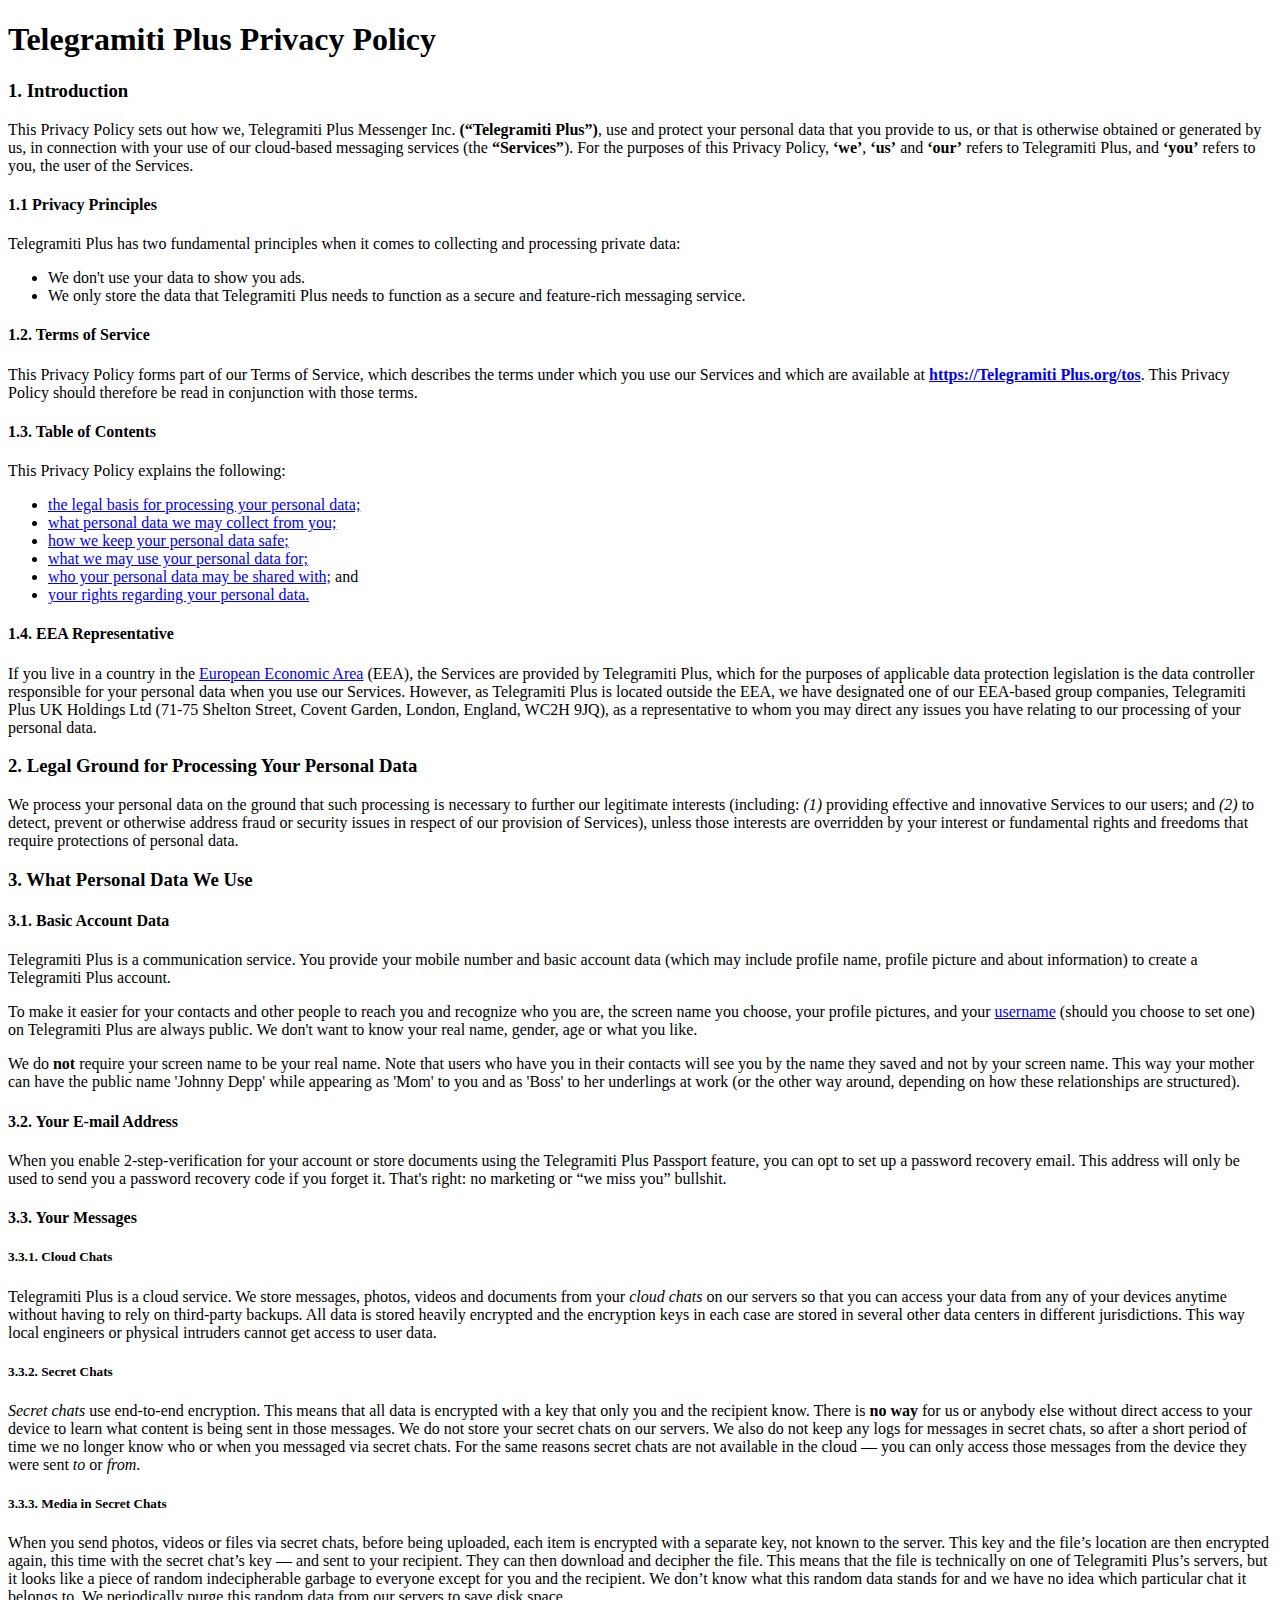
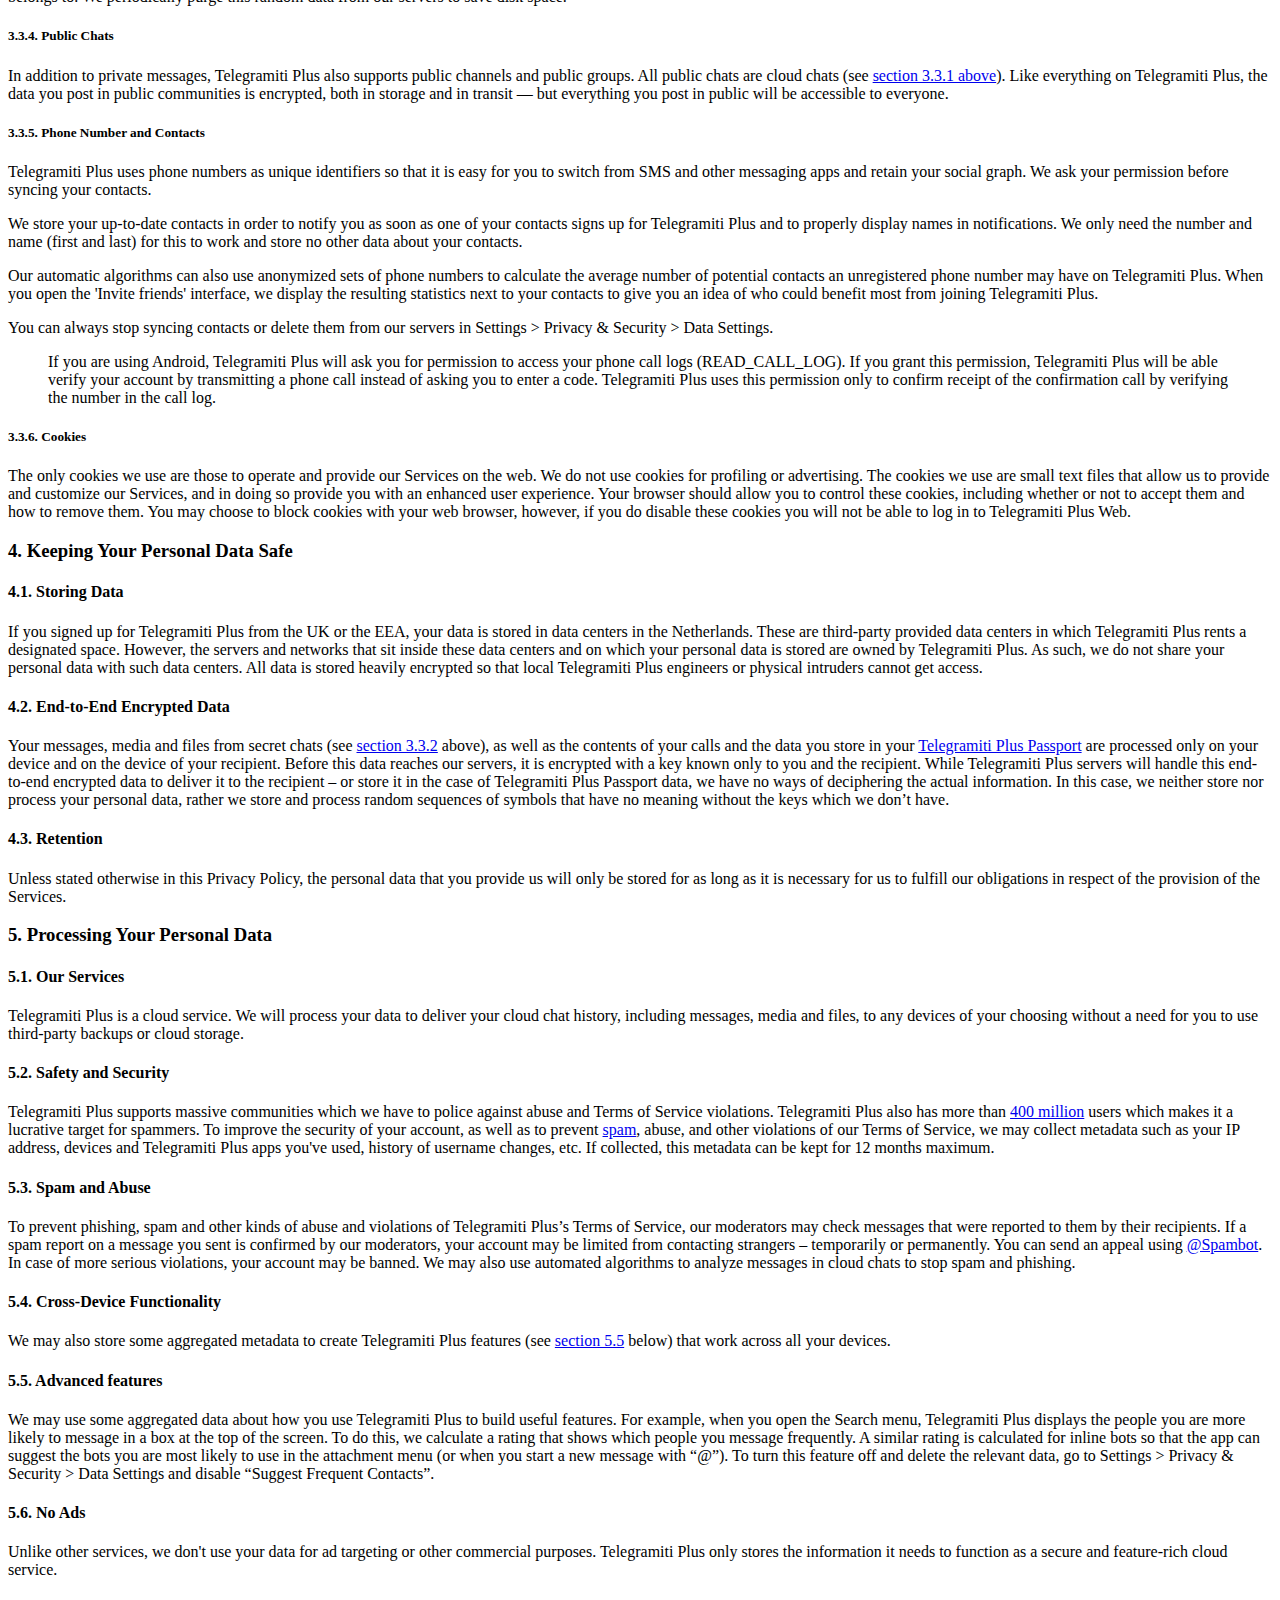
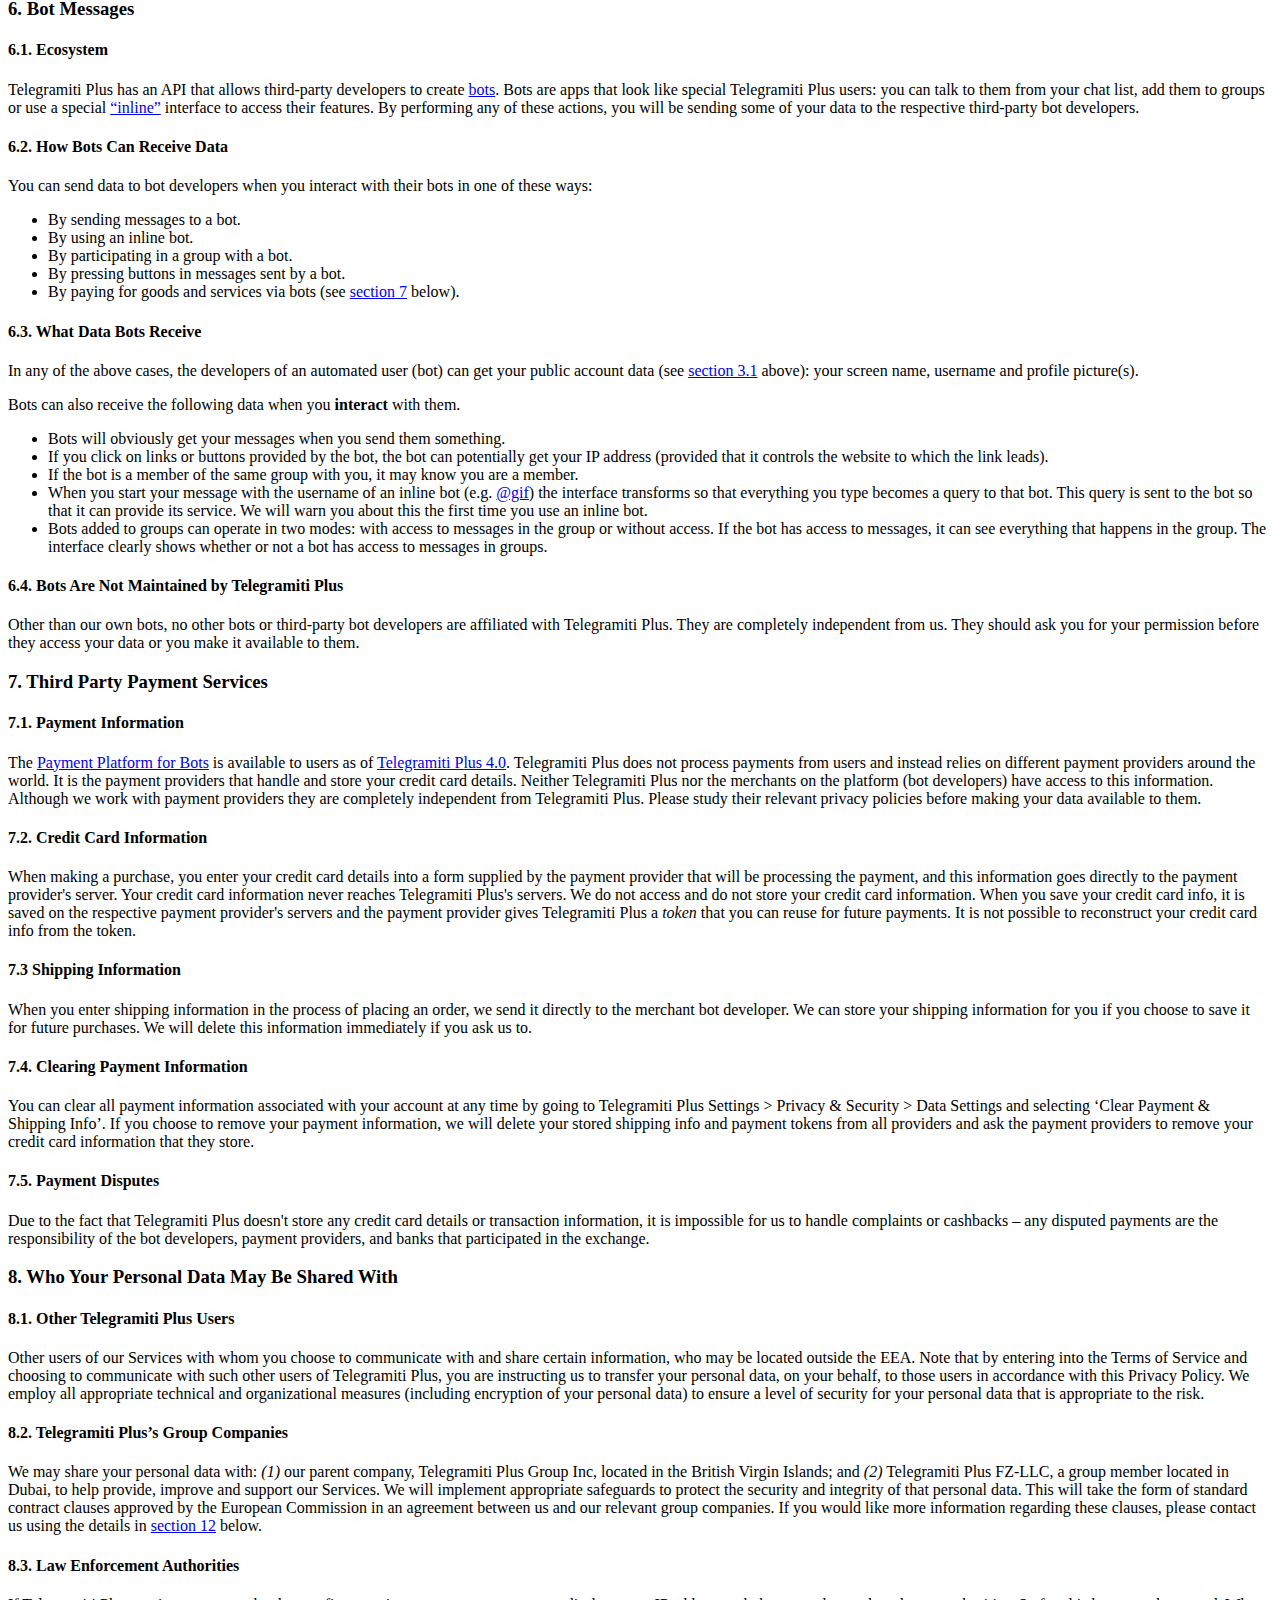
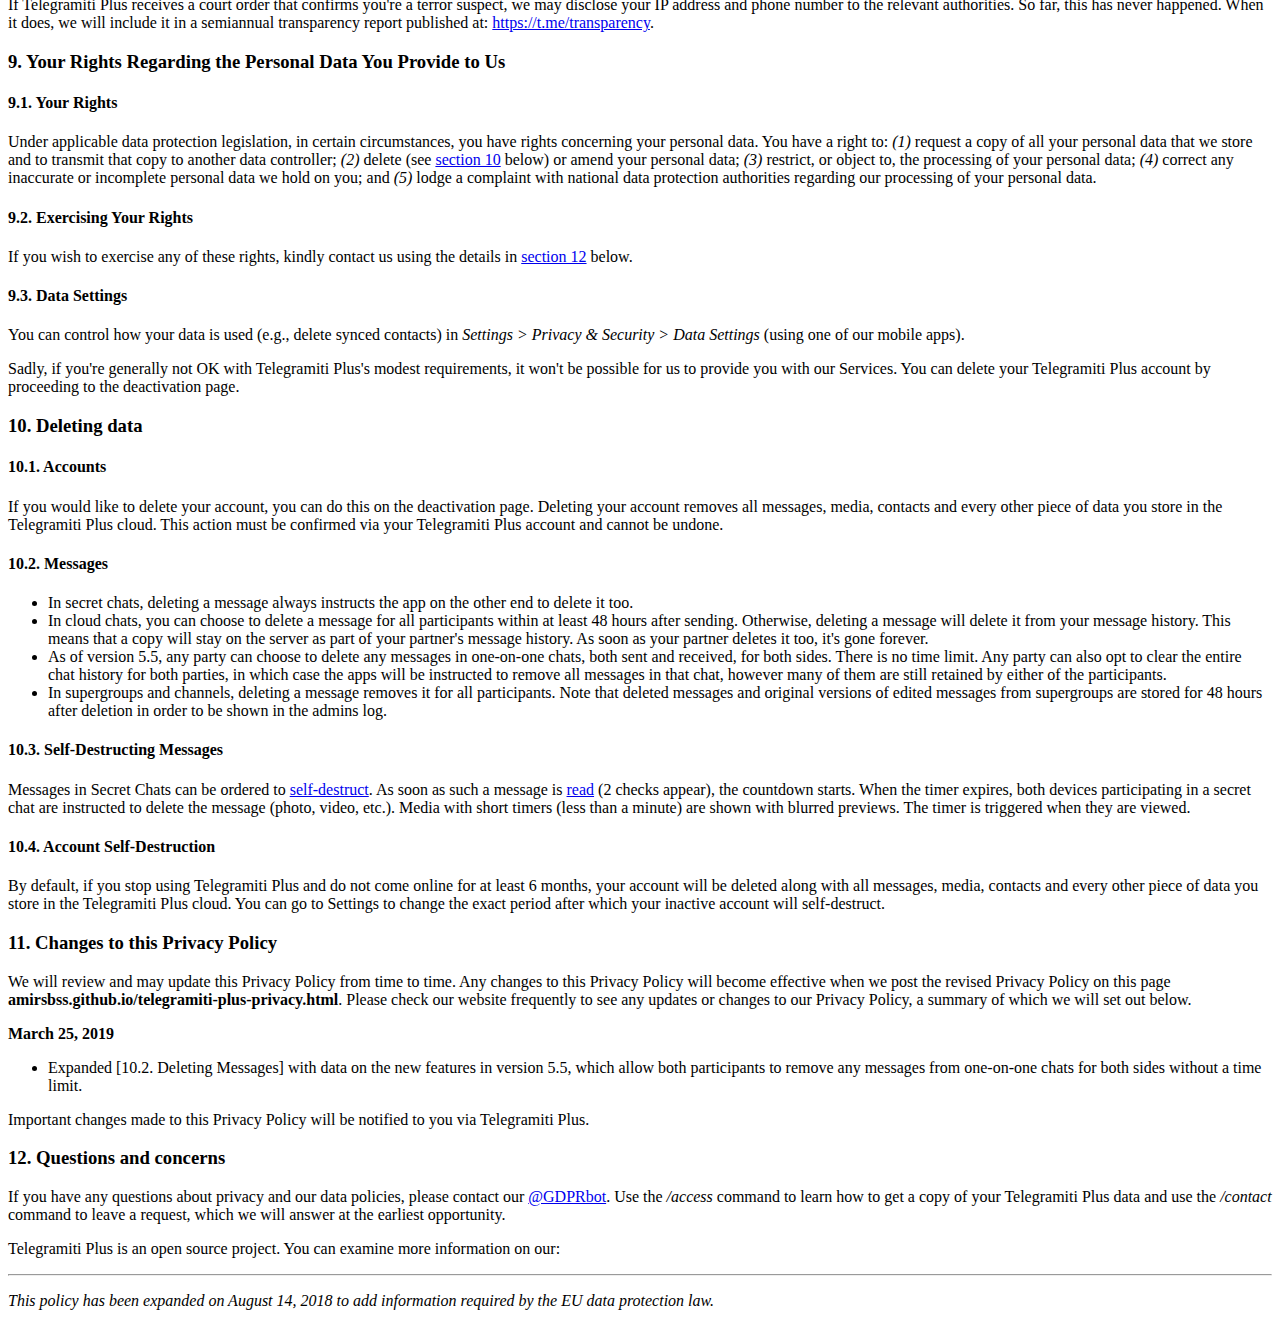
==== telegramiti-plus-privacy.html @ ae207c9e "Create telegramiti-plus-privacy.html" ====
<!DOCTYPE html>
<html>
  <head>
    <meta charset="utf-8">
    <title>Telegramiti Plus Privacy Policy</title>
    <meta name="viewport" content="width=device-width, initial-scale=1.0">
    <meta property="og:title" content="Telegramiti Plus Privacy Policy">
    <meta property="og:image" content="">
    <meta property="og:site_name" content="Telegramiti Plus">
    <meta property="og:description" content="1. Introduction
This Privacy Policy sets out how we, Telegramiti Plus Messenger Inc. (“Telegramiti Plus”), use and protect your personal…">
    <style>
    </style>
  </head>
  <body class="preload">
    <div id="fb-root"></div>
    <div class="tl_page_wrap">
      <div class="container clearfix tl_page_container ">
        <div class="tl_page">
          <div id="dev_page_content_wrap" class=" ">
  <div class="dev_page_bread_crumbs"></div>
  <h1 id="dev_page_title" dir="auto">Telegramiti Plus Privacy Policy</h1>

  <div id="dev_page_content" dir="auto"><!-- scroll_nav -->


<h3><a class="anchor" name="1-introduction" href="#1-introduction"><i class="anchor-icon"></i></a>1. Introduction</h3>
<p>This Privacy Policy sets out how we, Telegramiti Plus Messenger Inc. <strong>(“Telegramiti Plus”)</strong>, use and protect your personal data that you provide to us, or that is otherwise obtained or generated by us, in connection with your use of our cloud-based messaging services (the <strong>“Services”</strong>). For the purposes of this Privacy Policy, <strong>‘we’</strong>, <strong>‘us’</strong> and <strong>‘our’</strong> refers to Telegramiti Plus, and <strong>‘you’</strong> refers to you, the user of the Services.</p>
<h4><a class="anchor" name="1-1-privacy-principles" href="#1-1-privacy-principles"><i class="anchor-icon"></i></a>1.1 Privacy Principles</h4>
<p>Telegramiti Plus has two fundamental principles when it comes to collecting and processing private data:</p>
<ul>
<li>We don&#39;t use your data to show you ads.</li>
<li>We only store the data that Telegramiti Plus needs to function as a secure and feature-rich messaging service.</li>
</ul>
<h4><a class="anchor" name="1-2-terms-of-service" href="#1-2-terms-of-service"><i class="anchor-icon"></i></a>1.2. Terms of Service</h4>
<p>This Privacy Policy forms part of our Terms of Service, which describes the terms under which you use our Services and which are available at <strong><a href="https://Telegramiti Plus.org/tos"><a href="https://Telegramiti Plus.org/tos">https://Telegramiti Plus.org/tos</a></a></strong>. This Privacy Policy should therefore be read in conjunction with those terms.</p>
<h4><a class="anchor" name="1-3-table-of-contents" href="#1-3-table-of-contents"><i class="anchor-icon"></i></a>1.3. Table of Contents</h4>
<p>This Privacy Policy explains the following:</p>
<ul>
<li><a href="#2-legal-ground-for-processing-your-personal-data">the legal basis for processing your personal data;</a></li>
<li><a href="#3-what-personal-data-we-use">what personal data we may collect from you;</a></li>
<li><a href="#4-keeping-your-personal-data-safe">how we keep your personal data safe;</a></li>
<li><a href="#5-processing-your-personal-data">what we may use your personal data for;</a></li>
<li><a href="#8-who-your-personal-data-may-be-shared-with">who your personal data may be shared with;</a> and </li>
<li><a href="#9-your-rights-regarding-the-personal-data-you-provide-to-us">your rights regarding your personal data.</a></li>
</ul>
<h4><a class="anchor" name="1-4-eea-representative" href="#1-4-eea-representative"><i class="anchor-icon"></i></a>1.4. EEA Representative</h4>
<p>If you live in a country in the <a href="https://en.wikipedia.org/wiki/European_Economic_Area">European Economic Area</a> (EEA), the Services are provided by Telegramiti Plus, which for the purposes of applicable data protection legislation is the data controller responsible for your personal data when you use our Services. However, as Telegramiti Plus is located outside the EEA, we have designated one of our EEA-based group companies, Telegramiti Plus UK Holdings Ltd (71-75 Shelton Street, Covent Garden, London, England, WC2H 9JQ), as a representative to whom you may direct any issues you have relating to our processing of your personal data. </p>
<h3><a class="anchor" name="2-legal-ground-for-processing-your-personal-data" href="#2-legal-ground-for-processing-your-personal-data"><i class="anchor-icon"></i></a>2. Legal Ground for Processing Your Personal Data</h3>
<p>We process your personal data on the ground that such processing is necessary to further our legitimate interests (including: <em>(1)</em> providing effective and innovative Services to our users; and <em>(2)</em> to detect, prevent or otherwise address fraud or security issues in respect of our provision of Services), unless those interests are overridden by your interest or fundamental rights and freedoms that require protections of personal data.</p>
<h3><a class="anchor" name="3-what-personal-data-we-use" href="#3-what-personal-data-we-use"><i class="anchor-icon"></i></a>3. What Personal Data We Use</h3>
<h4><a class="anchor" name="3-1-basic-account-data" href="#3-1-basic-account-data"><i class="anchor-icon"></i></a>3.1. Basic Account Data</h4>
<p>Telegramiti Plus is a communication service. You provide your mobile number and basic account data (which may include profile name, profile picture and about information) to create a Telegramiti Plus account.</p>
<p>To make it easier for your contacts and other people to reach you and recognize who you are, the screen name you choose, your profile pictures, and your <a href="https://Telegramiti Plus.org/faq#usernames-and-t-me">username</a> (should you choose to set one) on Telegramiti Plus are always public. We don&#39;t want to know your real name, gender, age or what you like. </p>
<p>We do <strong>not</strong> require your screen name to be your real name. Note that users who have you in their contacts will see you by the name they saved and not by your screen name. This way your mother can have the public name &#39;Johnny Depp&#39; while appearing as &#39;Mom&#39; to you and as &#39;Boss&#39; to her underlings at work (or the other way around, depending on how these relationships are structured).</p>
<h4><a class="anchor" name="3-2-your-e-mail-address" href="#3-2-your-e-mail-address"><i class="anchor-icon"></i></a>3.2. Your E-mail Address</h4>
<p>When you enable 2-step-verification for your account or store documents using the Telegramiti Plus Passport feature, you can opt to set up a password recovery email. This address will only be used to send you a password recovery code if you forget it. That&#39;s right: no marketing or “we miss you” bullshit.</p>
<h4><a class="anchor" name="3-3-your-messages" href="#3-3-your-messages"><i class="anchor-icon"></i></a>3.3. Your Messages</h4>
<h5><a class="anchor" name="3-3-1-cloud-chats" href="#3-3-1-cloud-chats"><i class="anchor-icon"></i></a>3.3.1. Cloud Chats</h5>
<p>Telegramiti Plus is a cloud service. We store messages, photos, videos and documents from your <em>cloud chats</em> on our servers so that you can access your data from any of your devices anytime without having to rely on third-party backups. All data is stored heavily encrypted and the encryption keys in each case are stored in several other data centers in different jurisdictions. This way local engineers or physical intruders cannot get access to user data.</p>
<h5><a class="anchor" name="3-3-2-secret-chats" href="#3-3-2-secret-chats"><i class="anchor-icon"></i></a>3.3.2. Secret Chats</h5>
<p><em>Secret chats</em> use end-to-end encryption. This means that all data is encrypted with a key that only you and the recipient know. There is <strong>no way</strong> for us or anybody else without direct access to your device to learn what content is being sent in those messages. We do not store your secret chats on our servers. We also do not keep any logs for messages in secret chats, so after a short period of time we no longer know who or when you messaged via secret chats. For the same reasons secret chats are not available in the cloud — you can only access those messages from the device they were sent <em>to</em> or <em>from</em>.</p>
<h5><a class="anchor" name="3-3-3-media-in-secret-chats" href="#3-3-3-media-in-secret-chats"><i class="anchor-icon"></i></a>3.3.3. Media in Secret Chats</h5>
<p>When you send photos, videos or files via secret chats, before being uploaded, each item is encrypted with a separate key, not known to the server. This key and the file’s location are then encrypted again, this time with the secret chat’s key — and sent to your recipient. They can then download and decipher the file. This means that the file is technically on one of Telegramiti Plus’s servers, but it looks like a piece of random indecipherable garbage to everyone except for you and the recipient. We don’t know what this random data stands for and we have no idea which particular chat it belongs to. We periodically purge this random data from our servers to save disk space.</p>
<h5><a class="anchor" name="3-3-4-public-chats" href="#3-3-4-public-chats"><i class="anchor-icon"></i></a>3.3.4. Public Chats</h5>
<p>In addition to private messages, Telegramiti Plus also supports public channels and public groups. All public chats are cloud chats (see <a href="#3-3-1-cloud-chats">section 3.3.1 above</a>). Like everything on Telegramiti Plus, the data you post in public communities is encrypted, both in storage and in transit — but everything you post in public will be accessible to everyone.</p>
<h5><a class="anchor" name="3-3-5-phone-number-and-contacts" href="#3-3-5-phone-number-and-contacts"><i class="anchor-icon"></i></a>3.3.5. Phone Number and Contacts</h5>
<p>Telegramiti Plus uses phone numbers as unique identifiers so that it is easy for you to switch from SMS and other messaging apps and retain your social graph. We ask your permission before syncing your contacts.</p>
<p>We store your up-to-date contacts in order to notify you as soon as one of your contacts signs up for Telegramiti Plus and to properly display names in notifications. We only need the number and name (first and last) for this to work and store no other data about your contacts.</p>
<p>Our automatic algorithms can also use anonymized sets of phone numbers to calculate the average number of potential contacts an unregistered phone number may have on Telegramiti Plus. When you open the &#39;Invite friends&#39; interface, we display the resulting statistics next to your contacts to give you an idea of who could benefit most from joining Telegramiti Plus. </p>
<p>You can always stop syncing contacts or delete them from our servers in Settings &gt; Privacy &amp; Security &gt; Data Settings.</p>
<blockquote>
<p>If you are using Android, Telegramiti Plus will ask you for permission to access your phone call logs (READ_CALL_LOG). If you grant this permission, Telegramiti Plus will be able verify your account by transmitting a phone call instead of asking you to enter a code. Telegramiti Plus uses this permission only to confirm receipt of the confirmation call by verifying the number in the call log.</p>
</blockquote>
<h5><a class="anchor" name="3-3-6-cookies" href="#3-3-6-cookies"><i class="anchor-icon"></i></a>3.3.6. Cookies</h5>
<p>The only cookies we use are those to operate and provide our Services on the web. We do not use cookies for profiling or advertising. The cookies we use are small text files that allow us to provide and customize our Services, and in doing so provide you with an enhanced user experience. Your browser should allow you to control these cookies, including whether or not to accept them and how to remove them. You may choose to block cookies with your web browser, however, if you do disable these cookies you will not be able to log in to Telegramiti Plus Web.</p>
<h3><a class="anchor" name="4-keeping-your-personal-data-safe" href="#4-keeping-your-personal-data-safe"><i class="anchor-icon"></i></a>4. Keeping Your Personal Data Safe</h3>
<h4><a class="anchor" name="4-1-storing-data" href="#4-1-storing-data"><i class="anchor-icon"></i></a>4.1. Storing Data</h4>
<p>If you signed up for Telegramiti Plus from the UK or the EEA, your data is stored in data centers in the Netherlands. These are third-party provided data centers in which Telegramiti Plus rents a designated space. However, the servers and networks that sit inside these data centers and on which your personal data is stored are owned by Telegramiti Plus. As such, we do not share your personal data with such data centers. All data is stored heavily encrypted so that local Telegramiti Plus engineers or physical intruders cannot get access.</p>
<h4><a class="anchor" name="4-2-end-to-end-encrypted-data" href="#4-2-end-to-end-encrypted-data"><i class="anchor-icon"></i></a>4.2. End-to-End Encrypted Data</h4>
<p>Your messages, media and files from secret chats (see <a href="#3-3-2-secret-chats">section 3.3.2</a> above), as well as the contents of your calls and the data you store in your <a href="https://Telegramiti Plus.org/blog/passport">Telegramiti Plus Passport</a> are processed only on your device and on the device of your recipient. Before this data reaches our servers, it is encrypted with a key known only to you and the recipient. While Telegramiti Plus servers will handle this end-to-end encrypted data to deliver it to the recipient – or store it in the case of Telegramiti Plus Passport data, we have no ways of deciphering the actual information. In this case, we neither store nor process your personal data, rather we store and process random sequences of symbols that have no meaning without the keys which we don’t have.</p>
<h4><a class="anchor" name="4-3-retention" href="#4-3-retention"><i class="anchor-icon"></i></a>4.3. Retention</h4>
<p>Unless stated otherwise in this Privacy Policy, the personal data that you provide us will only be stored for as long as it is necessary for us to fulfill our obligations in respect of the provision of the Services.</p>
<h3><a class="anchor" name="5-processing-your-personal-data" href="#5-processing-your-personal-data"><i class="anchor-icon"></i></a>5. Processing Your Personal Data</h3>
<h4><a class="anchor" name="5-1-our-services" href="#5-1-our-services"><i class="anchor-icon"></i></a>5.1. Our Services</h4>
<p>Telegramiti Plus is a cloud service. We will process your data to deliver your cloud chat history, including messages, media and files, to any devices of your choosing without a need for you to use third-party backups or cloud storage.</p>
<h4><a class="anchor" name="5-2-safety-and-security" href="#5-2-safety-and-security"><i class="anchor-icon"></i></a>5.2. Safety and Security</h4>
<p>Telegramiti Plus supports massive communities which we have to police against abuse and Terms of Service violations. Telegramiti Plus also has more than <a href="https://Telegramiti Plus.org/blog/400-million">400 million</a> users which makes it a lucrative target for spammers. To improve the security of your account, as well as to prevent <a href="https://Telegramiti Plus.org/faq_spam">spam</a>, abuse, and other violations of our Terms of Service, we may collect metadata such as your IP address, devices and Telegramiti Plus apps you&#39;ve used, history of username changes, etc. If collected, this metadata can be kept for 12 months maximum.</p>
<h4><a class="anchor" name="5-3-spam-and-abuse" href="#5-3-spam-and-abuse"><i class="anchor-icon"></i></a>5.3. Spam and Abuse</h4>
<p>To prevent phishing, spam and other kinds of abuse and violations of Telegramiti Plus’s Terms of Service, our moderators may check messages that were reported to them by their recipients. If a spam report on a message you sent is confirmed by our moderators, your account may be limited from contacting strangers – temporarily or permanently. You can send an appeal using <a href="https://t.me/spambot">@Spambot</a>. In case of more serious violations, your account may be banned. We may also use automated algorithms to analyze messages in cloud chats to stop spam and phishing.</p>
<h4><a class="anchor" name="5-4-cross-device-functionality" href="#5-4-cross-device-functionality"><i class="anchor-icon"></i></a>5.4. Cross-Device Functionality</h4>
<p>We may also store some aggregated metadata to create Telegramiti Plus features (see <a href="#5-5-advanced-features">section 5.5</a> below) that work across all your devices.</p>
<h4><a class="anchor" name="5-5-advanced-features" href="#5-5-advanced-features"><i class="anchor-icon"></i></a>5.5. Advanced features</h4>
<p>We may use some aggregated data about how you use Telegramiti Plus to build useful features. For example, when you open the Search menu, Telegramiti Plus displays the people you are more likely to message in a box at the top of the screen. To do this, we calculate a rating that shows which people you message frequently. A similar rating is calculated for inline bots so that the app can suggest the bots you are most likely to use in the attachment menu (or when you start a new message with “@”). To turn this feature off and delete the relevant data, go to Settings &gt; Privacy &amp; Security &gt; Data Settings and disable “Suggest Frequent Contacts”.</p>
<h4><a class="anchor" name="5-6-no-ads" href="#5-6-no-ads"><i class="anchor-icon"></i></a>5.6. No Ads</h4>
<p>Unlike other services, we don&#39;t use your data for ad targeting or other commercial purposes. Telegramiti Plus only stores the information it needs to function as a secure and feature-rich cloud service. </p>
<h3><a class="anchor" name="6-bot-messages" href="#6-bot-messages"><i class="anchor-icon"></i></a>6. Bot Messages</h3>
<h4><a class="anchor" name="6-1-ecosystem" href="#6-1-ecosystem"><i class="anchor-icon"></i></a>6.1. Ecosystem</h4>
<p>Telegramiti Plus has an API that allows third-party developers to create <a href="https://core.Telegramiti Plus.org/bots">bots</a>. Bots are apps that look like special Telegramiti Plus users: you can talk to them from your chat list, add them to groups or use a special <a href="https://Telegramiti Plus.org/blog/inline-bots">“inline”</a> interface to access their features. By performing any of these actions, you will be sending some of your data to the respective third-party bot developers.</p>
<h4><a class="anchor" name="6-2-how-bots-can-receive-data" href="#6-2-how-bots-can-receive-data"><i class="anchor-icon"></i></a>6.2. How Bots Can Receive Data</h4>
<p>You can send data to bot developers when you interact with their bots in one of these ways:</p>
<ul>
<li>By sending messages to a bot.</li>
<li>By using an inline bot.</li>
<li>By participating in a group with a bot.</li>
<li>By pressing buttons in messages sent by a bot.</li>
<li>By paying for goods and services via bots (see <a href="#7-third-party-payment-services">section 7</a> below).</li>
</ul>
<h4><a class="anchor" name="6-3-what-data-bots-receive" href="#6-3-what-data-bots-receive"><i class="anchor-icon"></i></a>6.3. What Data Bots Receive</h4>
<p>In any of the above cases, the developers of an automated user (bot) can get your public account data (see <a href="#3-1-basic-account-data">section 3.1</a> above): your screen name, username and profile picture(s).</p>
<p>Bots can also receive the following data when you <strong>interact</strong> with them.</p>
<ul>
<li>Bots will obviously get your messages when you send them something.</li>
<li>If you click on links or buttons provided by the bot, the bot can potentially get your IP address (provided that it controls the website to which the link leads). </li>
<li>If the bot is a member of the same group with you, it may know you are a member.</li>
<li>When you start your message with the username of an inline bot (e.g. <a href="https://t.me/gif">@gif</a>) the interface transforms so that everything you type becomes a query to that bot. This query is sent to the bot so that it can provide its service. We will warn you about this the first time you use an inline bot.</li>
<li>Bots added to groups can operate in two modes: with access to messages in the group or without access. If the bot has access to messages, it can see everything that happens in the group. The interface clearly shows whether or not a bot has access to messages in groups.</li>
</ul>
<h4><a class="anchor" name="6-4-bots-are-not-maintained-by-Telegramiti Plus" href="#6-4-bots-are-not-maintained-by-Telegramiti Plus"><i class="anchor-icon"></i></a>6.4. Bots Are Not Maintained by Telegramiti Plus</h4>
<p>Other than our own bots, no other bots or third-party bot developers are affiliated with Telegramiti Plus. They are completely independent from us. They should ask you for your permission before they access your data or you make it available to them.</p>
<!--####6.5. Bot Privacy Info

We've asked bot developers to ensure that their bots can respond to the /privacy command, giving you information on what data the bot collects and stores. We also request that all third party bot developers meet the same regulatory-complaint privacy standards that Telegramiti Plus meets itself.-->

<h3><a class="anchor" name="7-third-party-payment-services" href="#7-third-party-payment-services"><i class="anchor-icon"></i></a>7. Third Party Payment Services</h3>
<h4><a class="anchor" name="7-1-payment-information" href="#7-1-payment-information"><i class="anchor-icon"></i></a>7.1. Payment Information</h4>
<p>The <a href="https://core.Telegramiti Plus.org/bots/payments">Payment Platform for Bots</a> is available to users as of <a href="https://Telegramiti Plus.org/blog/payments">Telegramiti Plus 4.0</a>. Telegramiti Plus does not process payments from users and instead relies on different payment providers around the world. It is the payment providers that handle and store your credit card details. Neither Telegramiti Plus nor the merchants on the platform (bot developers) have access to this information. Although we work with payment providers they are completely independent from Telegramiti Plus. Please study their relevant privacy policies before making your data available to them. </p>
<h4><a class="anchor" name="7-2-credit-card-information" href="#7-2-credit-card-information"><i class="anchor-icon"></i></a>7.2. Credit Card Information</h4>
<p>When making a purchase, you enter your credit card details into a form supplied by the payment provider that will be processing the payment, and this information goes directly to the payment provider&#39;s server. Your credit card information never reaches Telegramiti Plus&#39;s servers. We do not access and do not store your credit card information. When you save your credit card info, it is saved on the respective payment provider&#39;s servers and the payment provider gives Telegramiti Plus a <em>token</em> that you can reuse for future payments. It is not possible to reconstruct your credit card info from the token.</p>
<h4><a class="anchor" name="7-3-shipping-information" href="#7-3-shipping-information"><i class="anchor-icon"></i></a>7.3 Shipping Information</h4>
<p>When you enter shipping information in the process of placing an order, we send it directly to the merchant bot developer. We can store your shipping information for you if you choose to save it for future purchases. We will delete this information immediately if you ask us to.</p>
<h4><a class="anchor" name="7-4-clearing-payment-information" href="#7-4-clearing-payment-information"><i class="anchor-icon"></i></a>7.4. Clearing Payment Information</h4>
<p>You can clear all payment information associated with your account at any time by going to Telegramiti Plus Settings &gt; Privacy &amp; Security &gt; Data Settings and selecting ‘Clear Payment &amp; Shipping Info’. If you choose to remove your payment information, we will delete your stored shipping info and payment tokens from all providers and ask the payment providers to remove your credit card information that they store.</p>
<h4><a class="anchor" name="7-5-payment-disputes" href="#7-5-payment-disputes"><i class="anchor-icon"></i></a>7.5. Payment Disputes</h4>
<p>Due to the fact that Telegramiti Plus doesn&#39;t store any credit card details or transaction information, it is impossible for us to handle complaints or cashbacks – any disputed payments are the responsibility of the bot developers, payment providers, and banks that participated in the exchange.</p>
<h3><a class="anchor" name="8-who-your-personal-data-may-be-shared-with" href="#8-who-your-personal-data-may-be-shared-with"><i class="anchor-icon"></i></a>8. Who Your Personal Data May Be Shared With</h3>
<h4><a class="anchor" name="8-1-other-Telegramiti Plus-users" href="#8-1-other-Telegramiti Plus-users"><i class="anchor-icon"></i></a>8.1. Other Telegramiti Plus Users</h4>
<p>Other users of our Services with whom you choose to communicate with and share certain information, who may be located outside the EEA. Note that by entering into the Terms of Service and choosing to communicate with such other users of Telegramiti Plus, you are instructing us to transfer your personal data, on your behalf, to those users in accordance with this Privacy Policy. We employ all appropriate technical and organizational measures (including encryption of your personal data) to ensure a level of security for your personal data that is appropriate to the risk. </p>
<h4><a class="anchor" name="8-2-Telegramiti Pluss-group-companies" href="#8-2-Telegramiti Pluss-group-companies"><i class="anchor-icon"></i></a>8.2. Telegramiti Plus’s Group Companies</h4>
<p>We may share your personal data with: <em>(1)</em> our parent company, Telegramiti Plus Group Inc, located in the British Virgin Islands; and <em>(2)</em> Telegramiti Plus FZ-LLC, a group member located in Dubai, to help provide, improve and support our Services. We will implement appropriate safeguards to protect the security and integrity of that personal data. This will take the form of standard contract clauses approved by the European Commission in an agreement between us and our relevant group companies. If you would like more information regarding these clauses, please contact us using the details in <a href="#12-questions-and-concerns">section 12</a> below.</p>
<h4><a class="anchor" name="8-3-law-enforcement-authorities" href="#8-3-law-enforcement-authorities"><i class="anchor-icon"></i></a>8.3. Law Enforcement Authorities</h4>
<p>If Telegramiti Plus receives a court order that confirms you&#39;re a terror suspect, we may disclose your IP address and phone number to the relevant authorities. So far, this has never happened. When it does, we will include it in a semiannual transparency report published at: <a href="https://t.me/transparency"><a href="https://t.me/transparency">https://t.me/transparency</a></a>.</p>
<h3><a class="anchor" name="9-your-rights-regarding-the-personal-data-you-provide-to-us" href="#9-your-rights-regarding-the-personal-data-you-provide-to-us"><i class="anchor-icon"></i></a>9. Your Rights Regarding the Personal Data You Provide to Us</h3>
<h4><a class="anchor" name="9-1-your-rights" href="#9-1-your-rights"><i class="anchor-icon"></i></a>9.1. Your Rights</h4>
<p>Under applicable data protection legislation, in certain circumstances, you have rights concerning your personal data. You have a right to: <em>(1)</em> request a copy of all your personal data that we store and to transmit that copy to another data controller; <em>(2)</em> delete (see <a href="#10-deleting-data">section 10</a> below) or amend your personal data; <em>(3)</em> restrict, or object to, the processing of your personal data; <em>(4)</em> correct any inaccurate or incomplete personal data we hold on you; and <em>(5)</em> lodge a complaint with national data protection authorities regarding our processing of your personal data.</p>
<h4><a class="anchor" name="9-2-exercising-your-rights" href="#9-2-exercising-your-rights"><i class="anchor-icon"></i></a>9.2. Exercising Your Rights</h4>
<p>If you wish to exercise any of these rights, kindly contact us using the details in <a href="#12-questions-and-concerns">section 12</a> below.</p>
<h4><a class="anchor" name="9-3-data-settings" href="#9-3-data-settings"><i class="anchor-icon"></i></a>9.3. Data Settings</h4>
<p>You can control how your data is used (e.g., delete synced contacts) in <em>Settings &gt; Privacy &amp; Security &gt; Data Settings</em> (using one of our mobile apps). </p>
<p>Sadly, if you&#39;re generally not OK with Telegramiti Plus&#39;s modest requirements, it won&#39;t be possible for us to provide you with our Services. You can delete your Telegramiti Plus account by proceeding to the deactivation page.</p>
<h3><a class="anchor" name="10-deleting-data" href="#10-deleting-data"><i class="anchor-icon"></i></a>10. Deleting data</h3>
<h4><a class="anchor" name="10-1-accounts" href="#10-1-accounts"><i class="anchor-icon"></i></a>10.1. Accounts</h4>
<p>If you would like to delete your account, you can do this on the deactivation page. Deleting your account removes all messages, media, contacts and every other piece of data you store in the Telegramiti Plus cloud. This action must be confirmed via your Telegramiti Plus account and cannot be undone.</p>
<h4><a class="anchor" name="10-2-messages" href="#10-2-messages"><i class="anchor-icon"></i></a>10.2. Messages</h4>
<ul>
<li>In secret chats, deleting a message always instructs the app on the other end to delete it too.</li>
<li>In cloud chats, you can choose to delete a message for all participants within at least 48 hours after sending. Otherwise, deleting a message will delete it from your message history. This means that a copy will stay on the server as part of your partner&#39;s message history. As soon as your partner deletes it too, it&#39;s gone forever.</li>
<li>As of version 5.5, any party can choose to delete any messages in one-on-one chats, both sent and received, for both sides. There is no time limit. Any party can also opt to clear the entire chat history for both parties, in which case the apps will be instructed to remove all messages in that chat, however many of them are still retained by either of the participants.</li>
<li>In supergroups and channels, deleting a message removes it for all participants. Note that deleted messages and original versions of edited messages from supergroups are stored for 48 hours after deletion in order to be shown in the admins log.</li>
</ul>
<h4><a class="anchor" name="10-3-self-destructing-messages" href="#10-3-self-destructing-messages"><i class="anchor-icon"></i></a>10.3. Self-Destructing Messages</h4>
<p>Messages in Secret Chats can be ordered to <a href="/faq#q-how-do-self-destructing-messages-work">self-destruct</a>. As soon as such a message is <a href="/faq#q-what-do-the-green-checks-mean">read</a> (2 checks appear), the countdown starts. When the timer expires, both devices participating in a secret chat are instructed to delete the message (photo, video, etc.). Media with short timers (less than a minute) are shown with blurred previews. The timer is triggered when they are viewed.</p>
<h4><a class="anchor" name="10-4-account-self-destruction" href="#10-4-account-self-destruction"><i class="anchor-icon"></i></a>10.4. Account Self-Destruction</h4>
<p>By default, if you stop using Telegramiti Plus and do not come online for at least 6 months, your account will be deleted along with all messages, media, contacts and every other piece of data you store in the Telegramiti Plus cloud. You can go to Settings to change the exact period after which your inactive account will self-destruct.</p>
<h3><a class="anchor" name="11-changes-to-this-privacy-policy" href="#11-changes-to-this-privacy-policy"><i class="anchor-icon"></i></a>11. Changes to this Privacy Policy</h3>
<p>We will review and may update this Privacy Policy from time to time. Any changes to this Privacy Policy will become effective when we post the revised Privacy Policy on this page <strong>amirsbss.github.io/telegramiti-plus-privacy.html</strong>. Please check our website frequently to see any updates or changes to our Privacy Policy, a summary of which we will set out below. </p>
<p><strong>March 25, 2019</strong></p>
<ul>
<li>Expanded [10.2. Deleting Messages] with data on the new features in version 5.5, which allow both participants to remove any messages from one-on-one chats for both sides without a time limit.</li>
</ul>
<p>Important changes made to this Privacy Policy will be notified to you via Telegramiti Plus. </p>
<h3><a class="anchor" name="12-questions-and-concerns" href="#12-questions-and-concerns"><i class="anchor-icon"></i></a>12. Questions and concerns</h3>
<p>If you have any questions about privacy and our data policies, please contact our <a href="https://t.me/gdprbot">@GDPRbot</a>. Use the <em>/access</em> command to learn how to get a copy of your Telegramiti Plus data and use the <em>/contact</em> command to leave a request, which we will answer at the earliest opportunity.</p>
<p>Telegramiti Plus is an open source project. You can examine more information on our:</p>
<hr>
<p><em>This policy has been expanded on August 14, 2018 to add information required by the EU data protection law.</em></p>
</div>

</div>

        </div>
      </div>
    </div>
  </body>
</html>
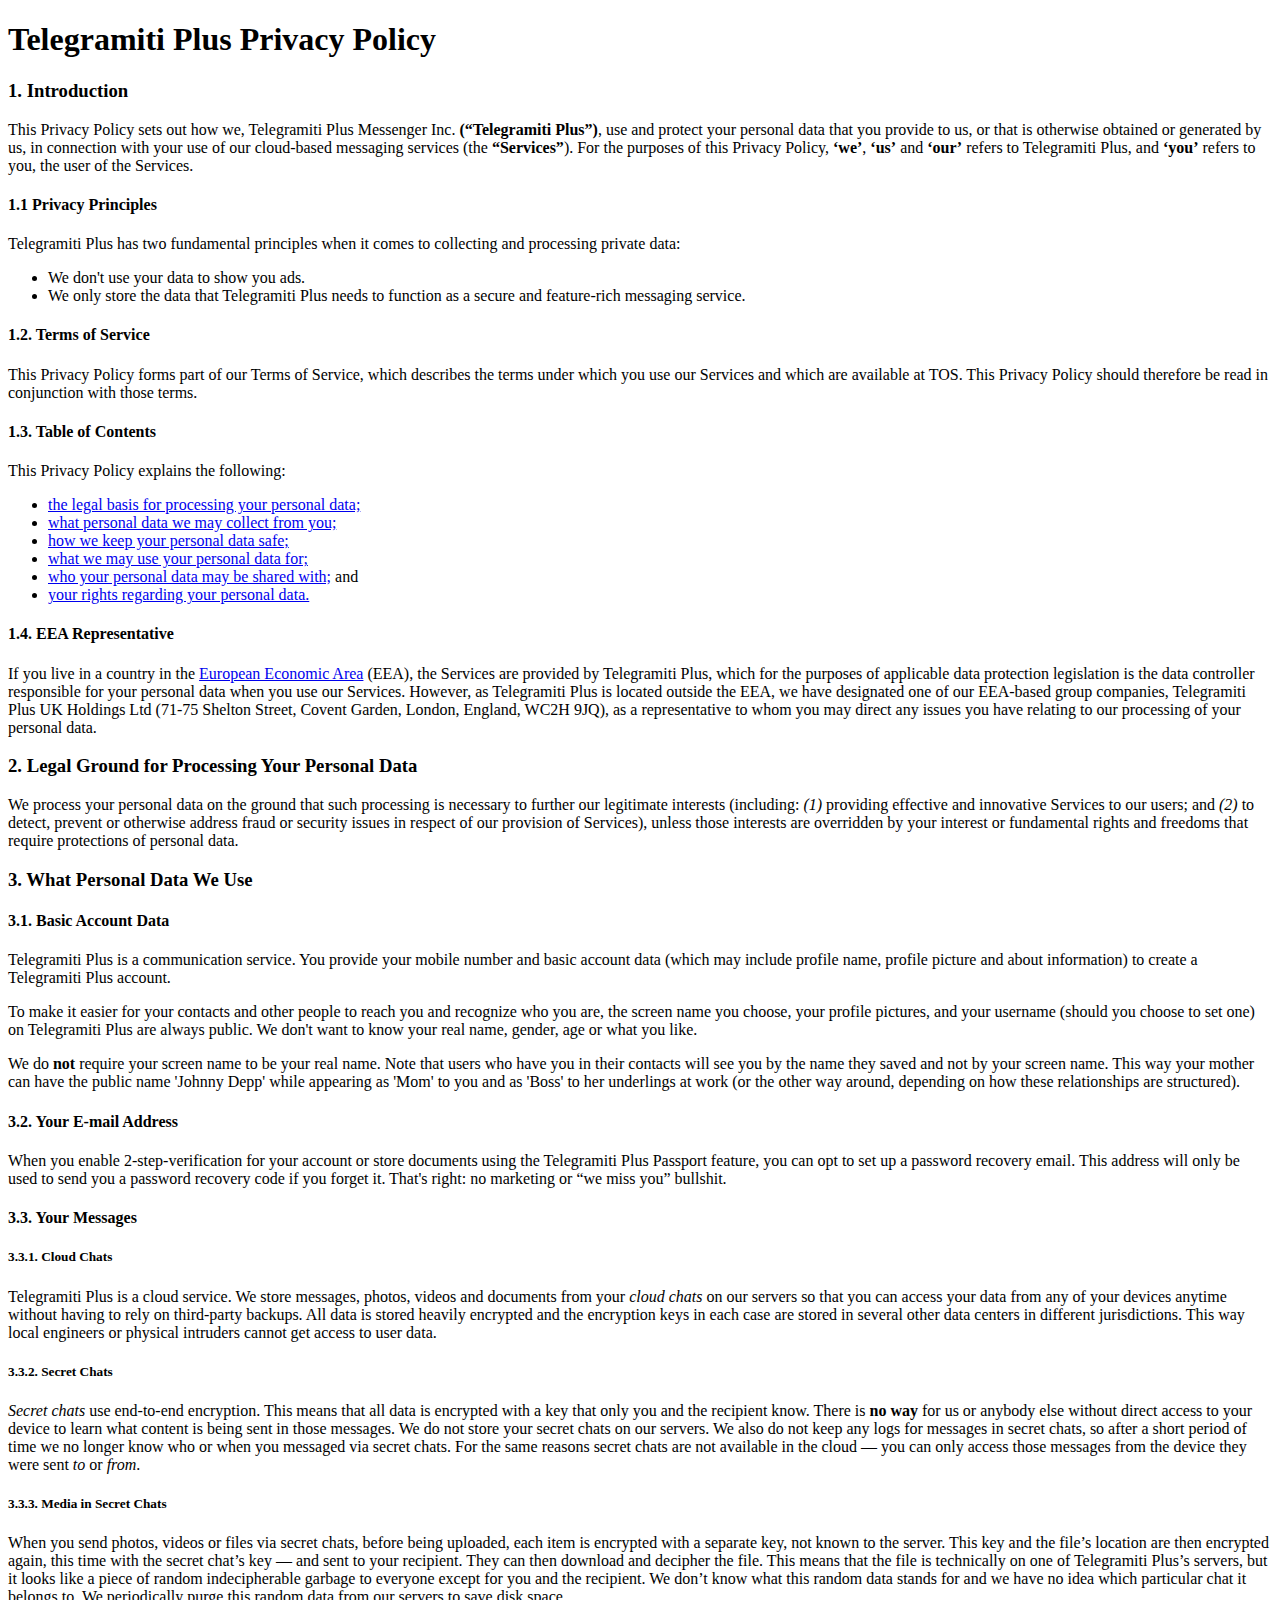
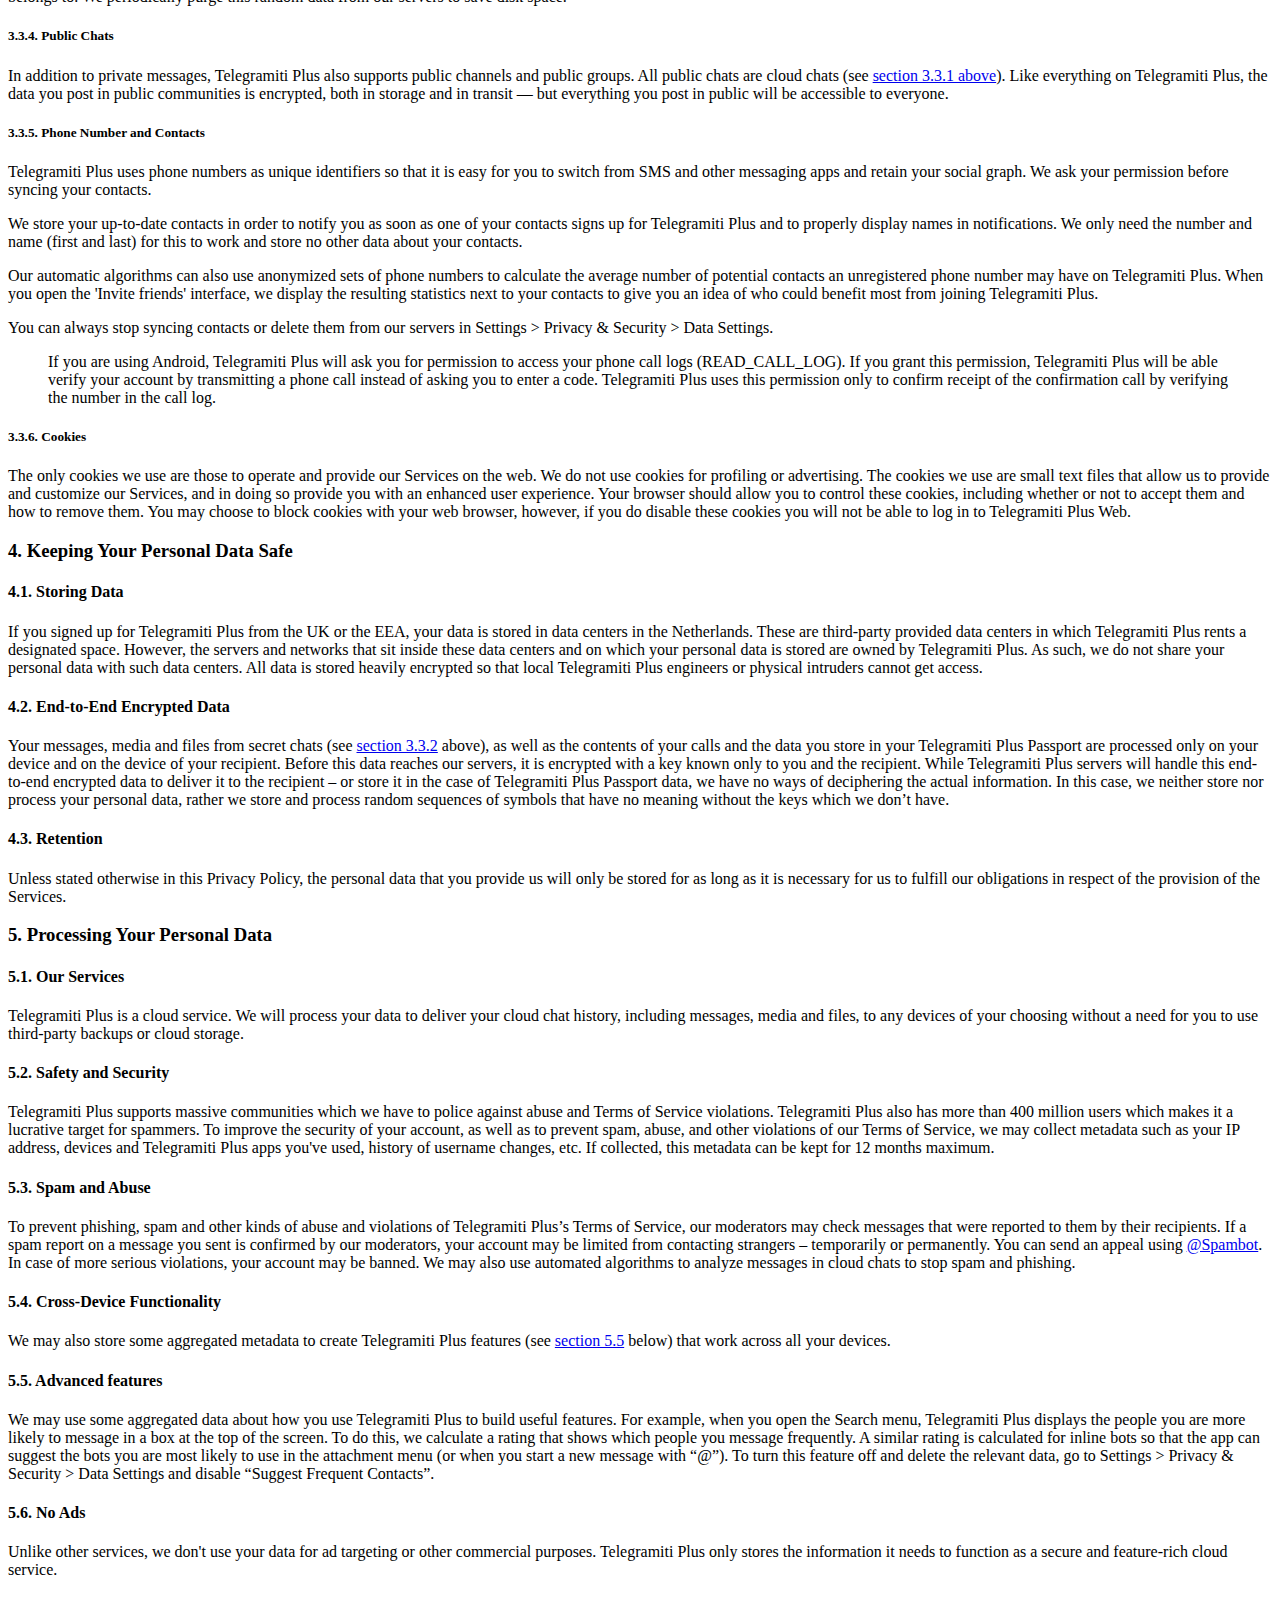
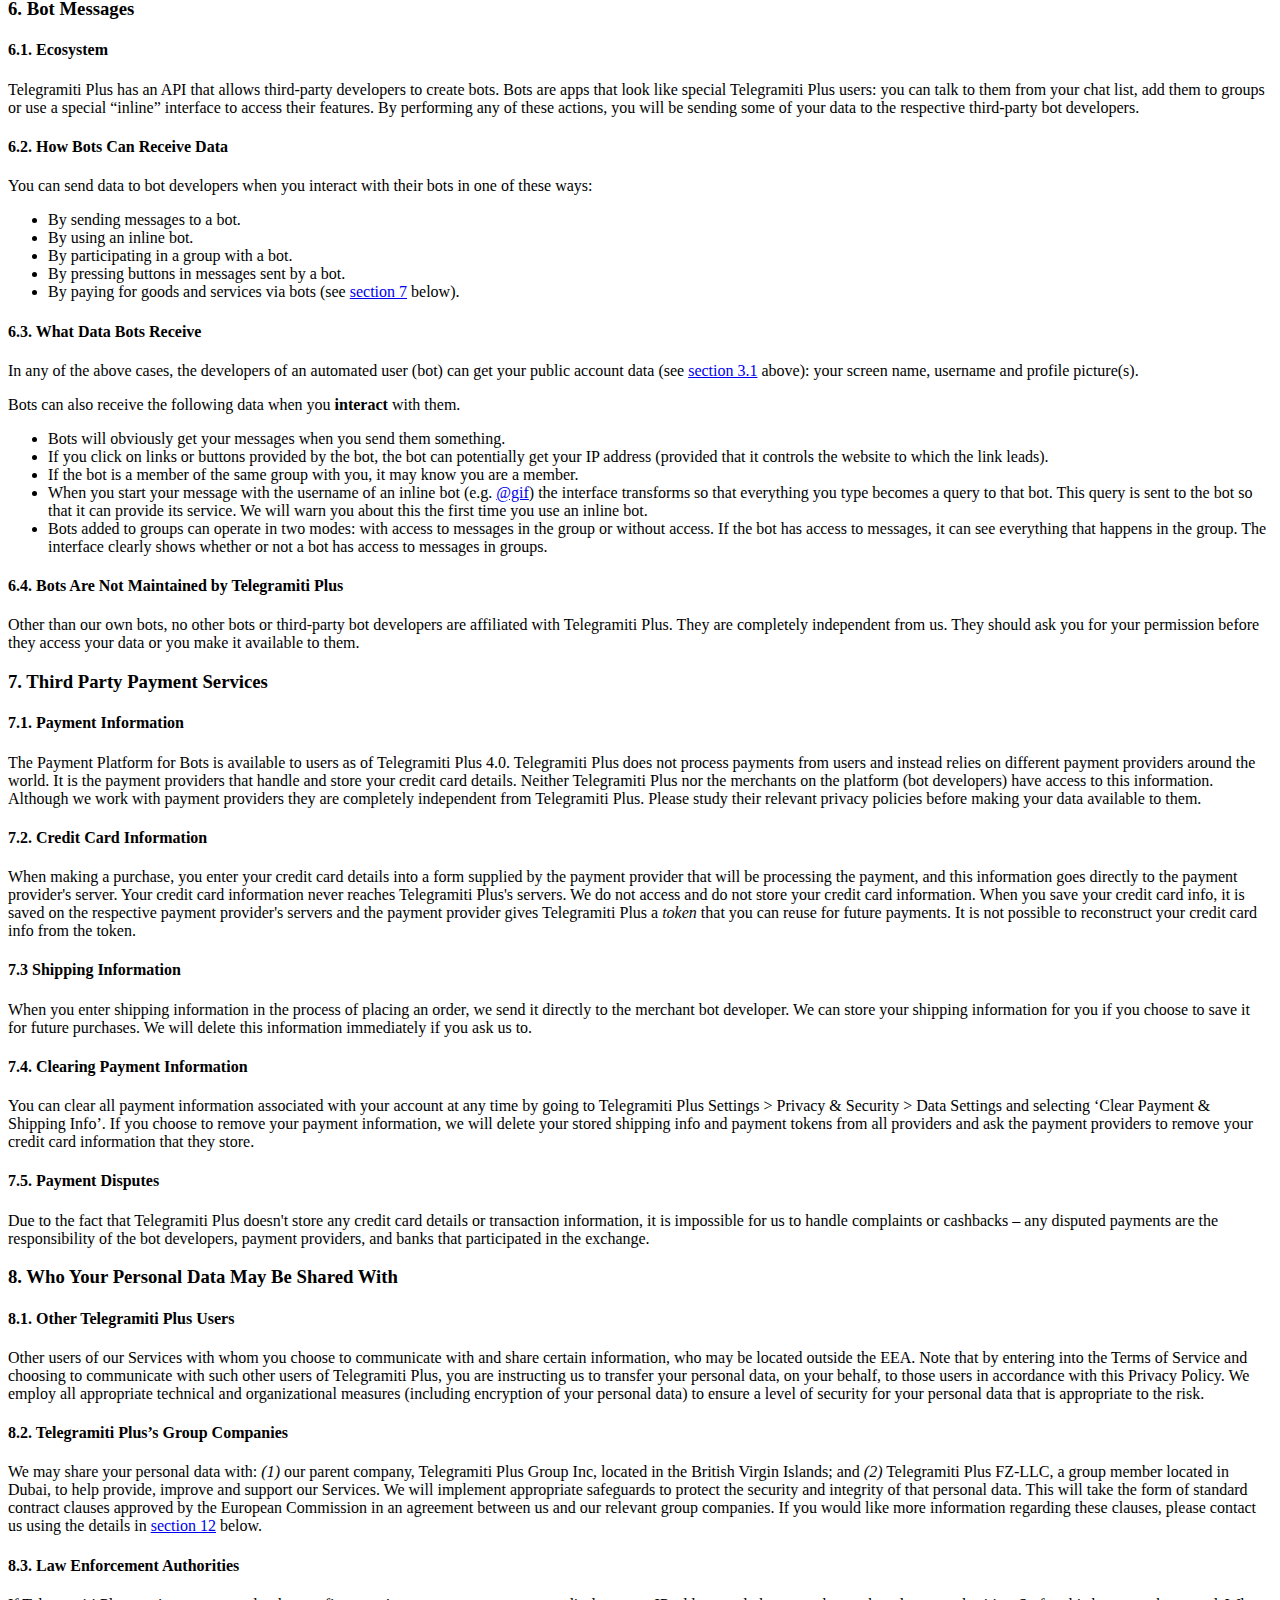
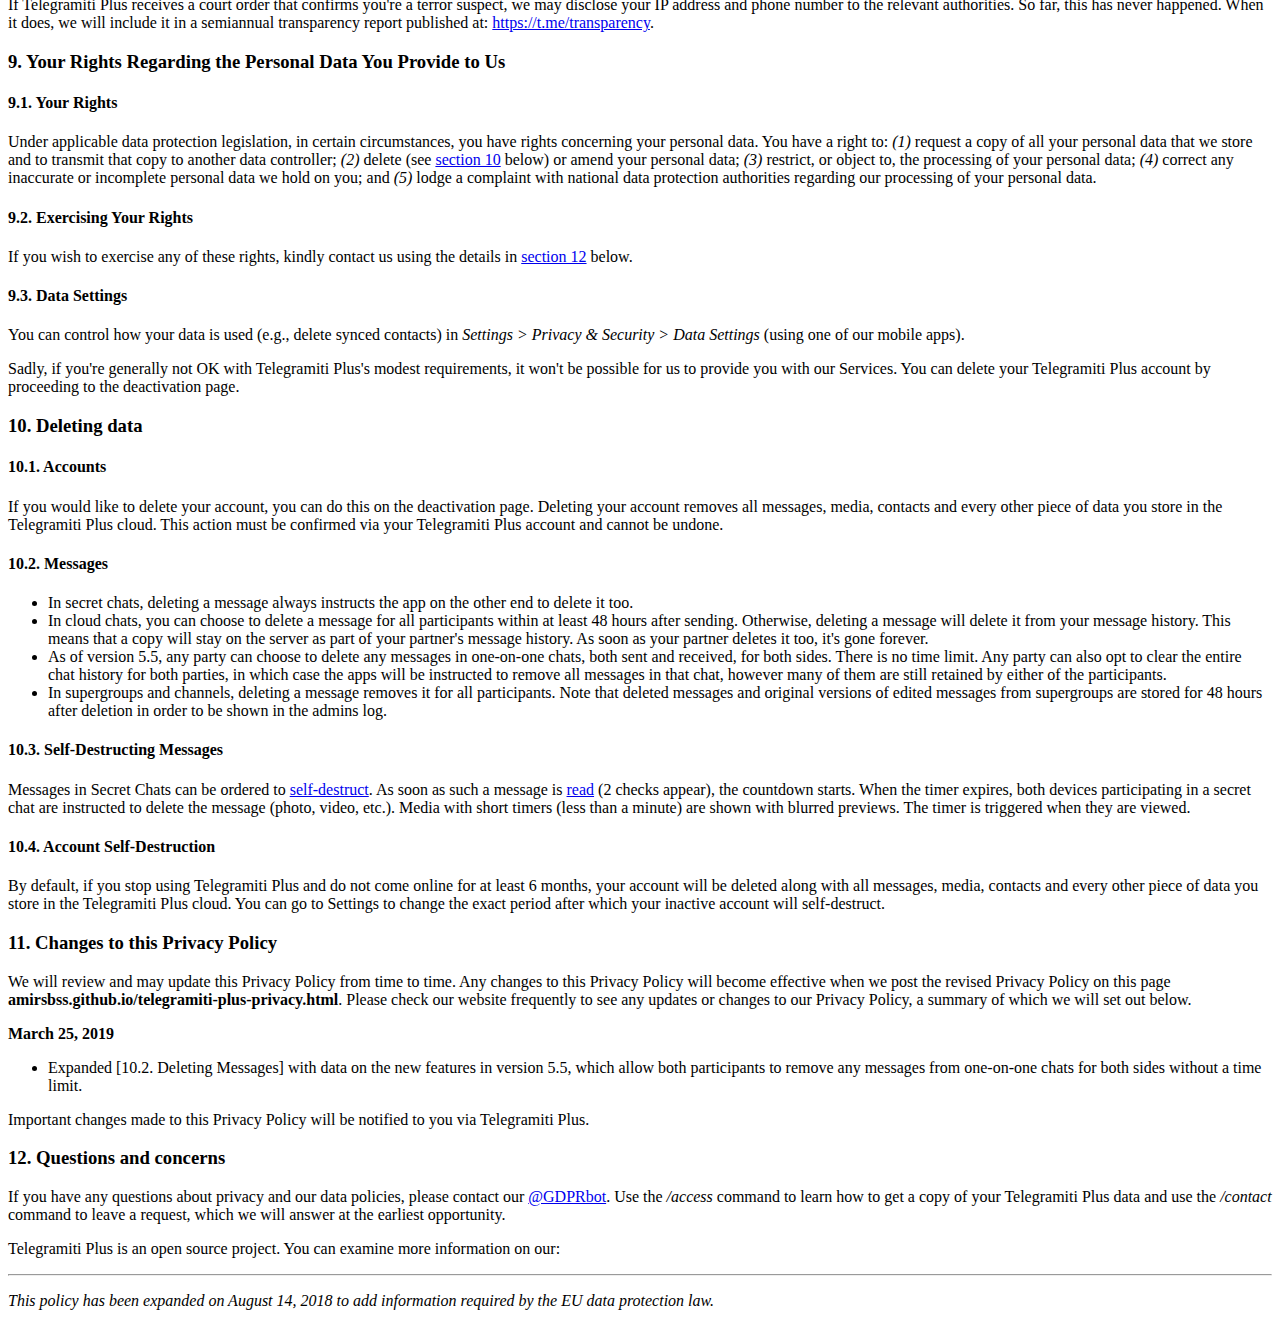
==== commit d457f2ed: "Update telegramiti-plus-privacy.html" ====
--- a/telegramiti-plus-privacy.html
+++ b/telegramiti-plus-privacy.html
@@ -34,7 +34,7 @@
 <li>We only store the data that Telegramiti Plus needs to function as a secure and feature-rich messaging service.</li>
 </ul>
 <h4><a class="anchor" name="1-2-terms-of-service" href="#1-2-terms-of-service"><i class="anchor-icon"></i></a>1.2. Terms of Service</h4>
-<p>This Privacy Policy forms part of our Terms of Service, which describes the terms under which you use our Services and which are available at <strong><a href="https://Telegramiti Plus.org/tos"><a href="https://Telegramiti Plus.org/tos">https://Telegramiti Plus.org/tos</a></a></strong>. This Privacy Policy should therefore be read in conjunction with those terms.</p>
+<p>This Privacy Policy forms part of our Terms of Service, which describes the terms under which you use our Services and which are available at TOS. This Privacy Policy should therefore be read in conjunction with those terms.</p>
 <h4><a class="anchor" name="1-3-table-of-contents" href="#1-3-table-of-contents"><i class="anchor-icon"></i></a>1.3. Table of Contents</h4>
 <p>This Privacy Policy explains the following:</p>
 <ul>
@@ -52,7 +52,7 @@
 <h3><a class="anchor" name="3-what-personal-data-we-use" href="#3-what-personal-data-we-use"><i class="anchor-icon"></i></a>3. What Personal Data We Use</h3>
 <h4><a class="anchor" name="3-1-basic-account-data" href="#3-1-basic-account-data"><i class="anchor-icon"></i></a>3.1. Basic Account Data</h4>
 <p>Telegramiti Plus is a communication service. You provide your mobile number and basic account data (which may include profile name, profile picture and about information) to create a Telegramiti Plus account.</p>
-<p>To make it easier for your contacts and other people to reach you and recognize who you are, the screen name you choose, your profile pictures, and your <a href="https://Telegramiti Plus.org/faq#usernames-and-t-me">username</a> (should you choose to set one) on Telegramiti Plus are always public. We don&#39;t want to know your real name, gender, age or what you like. </p>
+<p>To make it easier for your contacts and other people to reach you and recognize who you are, the screen name you choose, your profile pictures, and your username (should you choose to set one) on Telegramiti Plus are always public. We don&#39;t want to know your real name, gender, age or what you like. </p>
 <p>We do <strong>not</strong> require your screen name to be your real name. Note that users who have you in their contacts will see you by the name they saved and not by your screen name. This way your mother can have the public name &#39;Johnny Depp&#39; while appearing as &#39;Mom&#39; to you and as &#39;Boss&#39; to her underlings at work (or the other way around, depending on how these relationships are structured).</p>
 <h4><a class="anchor" name="3-2-your-e-mail-address" href="#3-2-your-e-mail-address"><i class="anchor-icon"></i></a>3.2. Your E-mail Address</h4>
 <p>When you enable 2-step-verification for your account or store documents using the Telegramiti Plus Passport feature, you can opt to set up a password recovery email. This address will only be used to send you a password recovery code if you forget it. That&#39;s right: no marketing or “we miss you” bullshit.</p>
@@ -79,14 +79,14 @@
 <h4><a class="anchor" name="4-1-storing-data" href="#4-1-storing-data"><i class="anchor-icon"></i></a>4.1. Storing Data</h4>
 <p>If you signed up for Telegramiti Plus from the UK or the EEA, your data is stored in data centers in the Netherlands. These are third-party provided data centers in which Telegramiti Plus rents a designated space. However, the servers and networks that sit inside these data centers and on which your personal data is stored are owned by Telegramiti Plus. As such, we do not share your personal data with such data centers. All data is stored heavily encrypted so that local Telegramiti Plus engineers or physical intruders cannot get access.</p>
 <h4><a class="anchor" name="4-2-end-to-end-encrypted-data" href="#4-2-end-to-end-encrypted-data"><i class="anchor-icon"></i></a>4.2. End-to-End Encrypted Data</h4>
-<p>Your messages, media and files from secret chats (see <a href="#3-3-2-secret-chats">section 3.3.2</a> above), as well as the contents of your calls and the data you store in your <a href="https://Telegramiti Plus.org/blog/passport">Telegramiti Plus Passport</a> are processed only on your device and on the device of your recipient. Before this data reaches our servers, it is encrypted with a key known only to you and the recipient. While Telegramiti Plus servers will handle this end-to-end encrypted data to deliver it to the recipient – or store it in the case of Telegramiti Plus Passport data, we have no ways of deciphering the actual information. In this case, we neither store nor process your personal data, rather we store and process random sequences of symbols that have no meaning without the keys which we don’t have.</p>
+<p>Your messages, media and files from secret chats (see <a href="#3-3-2-secret-chats">section 3.3.2</a> above), as well as the contents of your calls and the data you store in your Telegramiti Plus Passport are processed only on your device and on the device of your recipient. Before this data reaches our servers, it is encrypted with a key known only to you and the recipient. While Telegramiti Plus servers will handle this end-to-end encrypted data to deliver it to the recipient – or store it in the case of Telegramiti Plus Passport data, we have no ways of deciphering the actual information. In this case, we neither store nor process your personal data, rather we store and process random sequences of symbols that have no meaning without the keys which we don’t have.</p>
 <h4><a class="anchor" name="4-3-retention" href="#4-3-retention"><i class="anchor-icon"></i></a>4.3. Retention</h4>
 <p>Unless stated otherwise in this Privacy Policy, the personal data that you provide us will only be stored for as long as it is necessary for us to fulfill our obligations in respect of the provision of the Services.</p>
 <h3><a class="anchor" name="5-processing-your-personal-data" href="#5-processing-your-personal-data"><i class="anchor-icon"></i></a>5. Processing Your Personal Data</h3>
 <h4><a class="anchor" name="5-1-our-services" href="#5-1-our-services"><i class="anchor-icon"></i></a>5.1. Our Services</h4>
 <p>Telegramiti Plus is a cloud service. We will process your data to deliver your cloud chat history, including messages, media and files, to any devices of your choosing without a need for you to use third-party backups or cloud storage.</p>
 <h4><a class="anchor" name="5-2-safety-and-security" href="#5-2-safety-and-security"><i class="anchor-icon"></i></a>5.2. Safety and Security</h4>
-<p>Telegramiti Plus supports massive communities which we have to police against abuse and Terms of Service violations. Telegramiti Plus also has more than <a href="https://Telegramiti Plus.org/blog/400-million">400 million</a> users which makes it a lucrative target for spammers. To improve the security of your account, as well as to prevent <a href="https://Telegramiti Plus.org/faq_spam">spam</a>, abuse, and other violations of our Terms of Service, we may collect metadata such as your IP address, devices and Telegramiti Plus apps you&#39;ve used, history of username changes, etc. If collected, this metadata can be kept for 12 months maximum.</p>
+<p>Telegramiti Plus supports massive communities which we have to police against abuse and Terms of Service violations. Telegramiti Plus also has more than 400 million users which makes it a lucrative target for spammers. To improve the security of your account, as well as to prevent spam, abuse, and other violations of our Terms of Service, we may collect metadata such as your IP address, devices and Telegramiti Plus apps you&#39;ve used, history of username changes, etc. If collected, this metadata can be kept for 12 months maximum.</p>
 <h4><a class="anchor" name="5-3-spam-and-abuse" href="#5-3-spam-and-abuse"><i class="anchor-icon"></i></a>5.3. Spam and Abuse</h4>
 <p>To prevent phishing, spam and other kinds of abuse and violations of Telegramiti Plus’s Terms of Service, our moderators may check messages that were reported to them by their recipients. If a spam report on a message you sent is confirmed by our moderators, your account may be limited from contacting strangers – temporarily or permanently. You can send an appeal using <a href="https://t.me/spambot">@Spambot</a>. In case of more serious violations, your account may be banned. We may also use automated algorithms to analyze messages in cloud chats to stop spam and phishing.</p>
 <h4><a class="anchor" name="5-4-cross-device-functionality" href="#5-4-cross-device-functionality"><i class="anchor-icon"></i></a>5.4. Cross-Device Functionality</h4>
@@ -97,7 +97,7 @@
 <p>Unlike other services, we don&#39;t use your data for ad targeting or other commercial purposes. Telegramiti Plus only stores the information it needs to function as a secure and feature-rich cloud service. </p>
 <h3><a class="anchor" name="6-bot-messages" href="#6-bot-messages"><i class="anchor-icon"></i></a>6. Bot Messages</h3>
 <h4><a class="anchor" name="6-1-ecosystem" href="#6-1-ecosystem"><i class="anchor-icon"></i></a>6.1. Ecosystem</h4>
-<p>Telegramiti Plus has an API that allows third-party developers to create <a href="https://core.Telegramiti Plus.org/bots">bots</a>. Bots are apps that look like special Telegramiti Plus users: you can talk to them from your chat list, add them to groups or use a special <a href="https://Telegramiti Plus.org/blog/inline-bots">“inline”</a> interface to access their features. By performing any of these actions, you will be sending some of your data to the respective third-party bot developers.</p>
+<p>Telegramiti Plus has an API that allows third-party developers to create bots. Bots are apps that look like special Telegramiti Plus users: you can talk to them from your chat list, add them to groups or use a special “inline” interface to access their features. By performing any of these actions, you will be sending some of your data to the respective third-party bot developers.</p>
 <h4><a class="anchor" name="6-2-how-bots-can-receive-data" href="#6-2-how-bots-can-receive-data"><i class="anchor-icon"></i></a>6.2. How Bots Can Receive Data</h4>
 <p>You can send data to bot developers when you interact with their bots in one of these ways:</p>
 <ul>
@@ -125,7 +125,7 @@
 
 <h3><a class="anchor" name="7-third-party-payment-services" href="#7-third-party-payment-services"><i class="anchor-icon"></i></a>7. Third Party Payment Services</h3>
 <h4><a class="anchor" name="7-1-payment-information" href="#7-1-payment-information"><i class="anchor-icon"></i></a>7.1. Payment Information</h4>
-<p>The <a href="https://core.Telegramiti Plus.org/bots/payments">Payment Platform for Bots</a> is available to users as of <a href="https://Telegramiti Plus.org/blog/payments">Telegramiti Plus 4.0</a>. Telegramiti Plus does not process payments from users and instead relies on different payment providers around the world. It is the payment providers that handle and store your credit card details. Neither Telegramiti Plus nor the merchants on the platform (bot developers) have access to this information. Although we work with payment providers they are completely independent from Telegramiti Plus. Please study their relevant privacy policies before making your data available to them. </p>
+<p>The Payment Platform for Bots is available to users as of Telegramiti Plus 4.0. Telegramiti Plus does not process payments from users and instead relies on different payment providers around the world. It is the payment providers that handle and store your credit card details. Neither Telegramiti Plus nor the merchants on the platform (bot developers) have access to this information. Although we work with payment providers they are completely independent from Telegramiti Plus. Please study their relevant privacy policies before making your data available to them. </p>
 <h4><a class="anchor" name="7-2-credit-card-information" href="#7-2-credit-card-information"><i class="anchor-icon"></i></a>7.2. Credit Card Information</h4>
 <p>When making a purchase, you enter your credit card details into a form supplied by the payment provider that will be processing the payment, and this information goes directly to the payment provider&#39;s server. Your credit card information never reaches Telegramiti Plus&#39;s servers. We do not access and do not store your credit card information. When you save your credit card info, it is saved on the respective payment provider&#39;s servers and the payment provider gives Telegramiti Plus a <em>token</em> that you can reuse for future payments. It is not possible to reconstruct your credit card info from the token.</p>
 <h4><a class="anchor" name="7-3-shipping-information" href="#7-3-shipping-information"><i class="anchor-icon"></i></a>7.3 Shipping Information</h4>
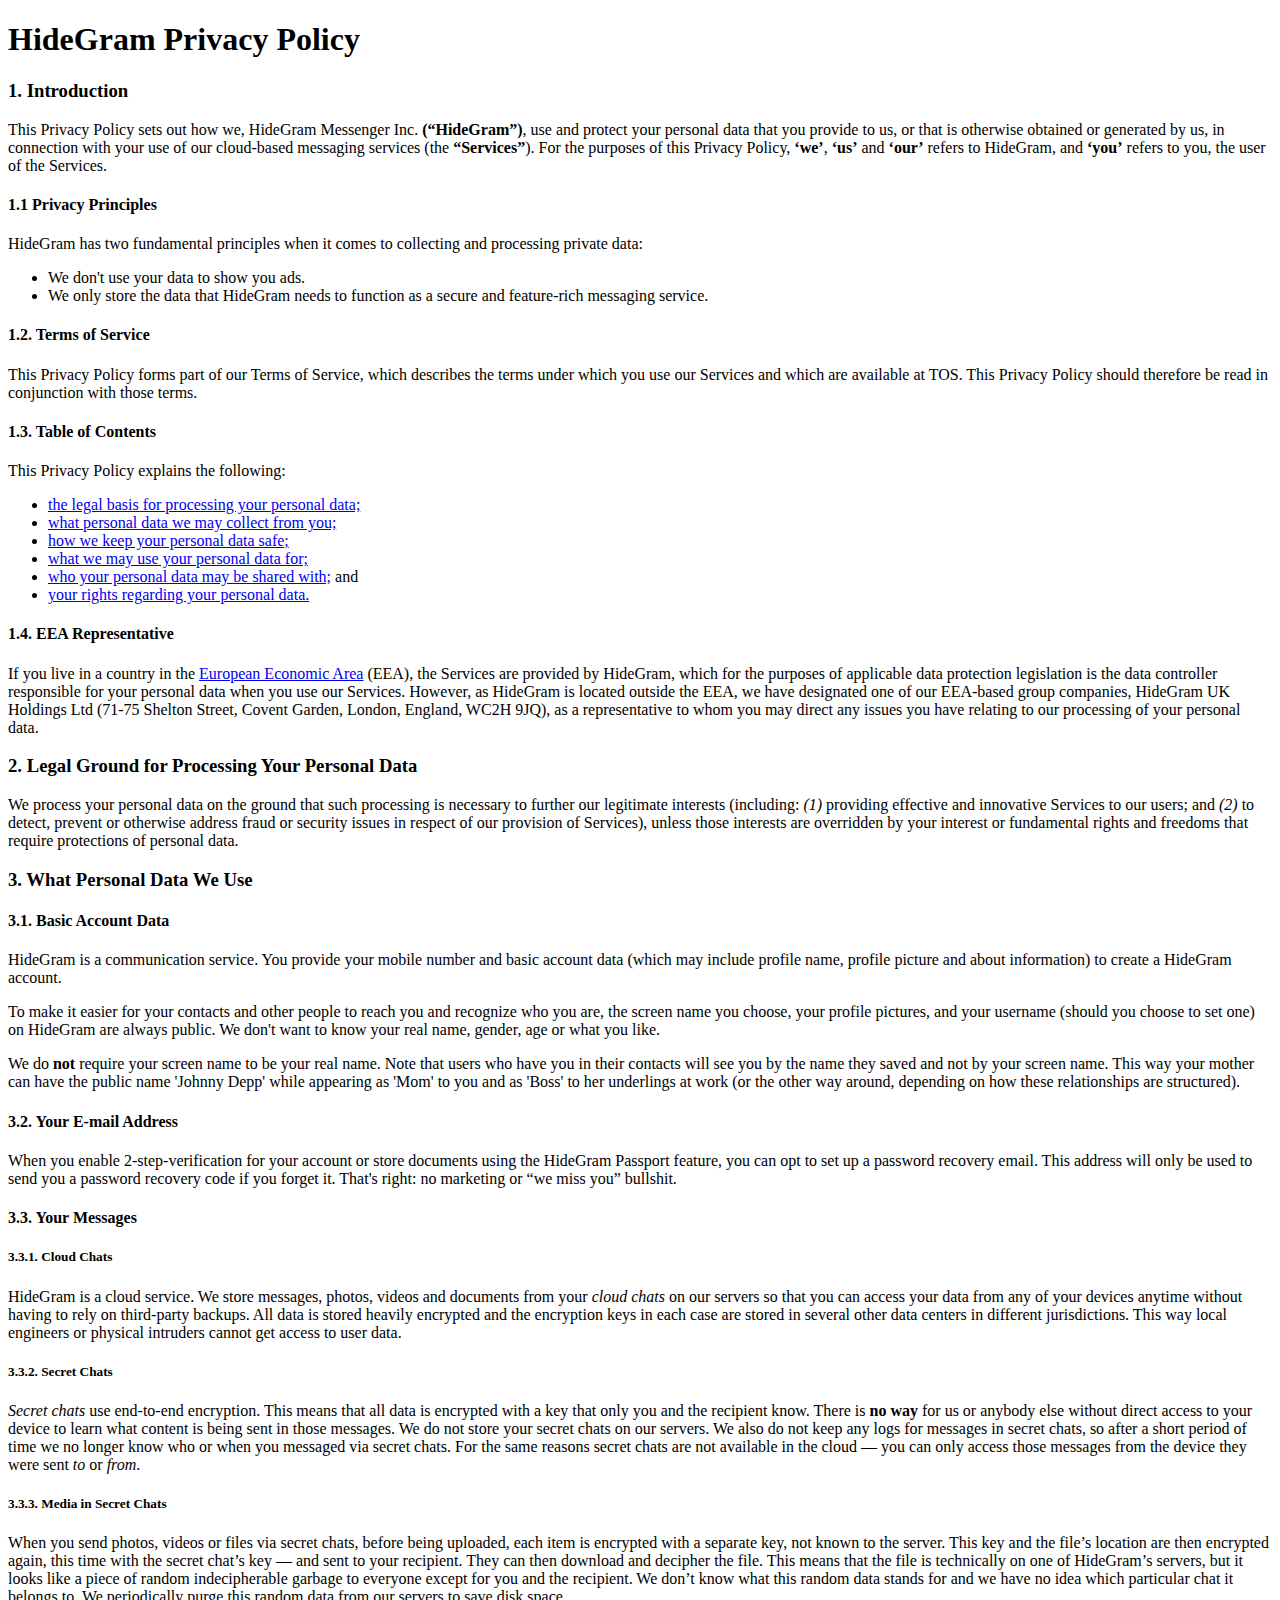
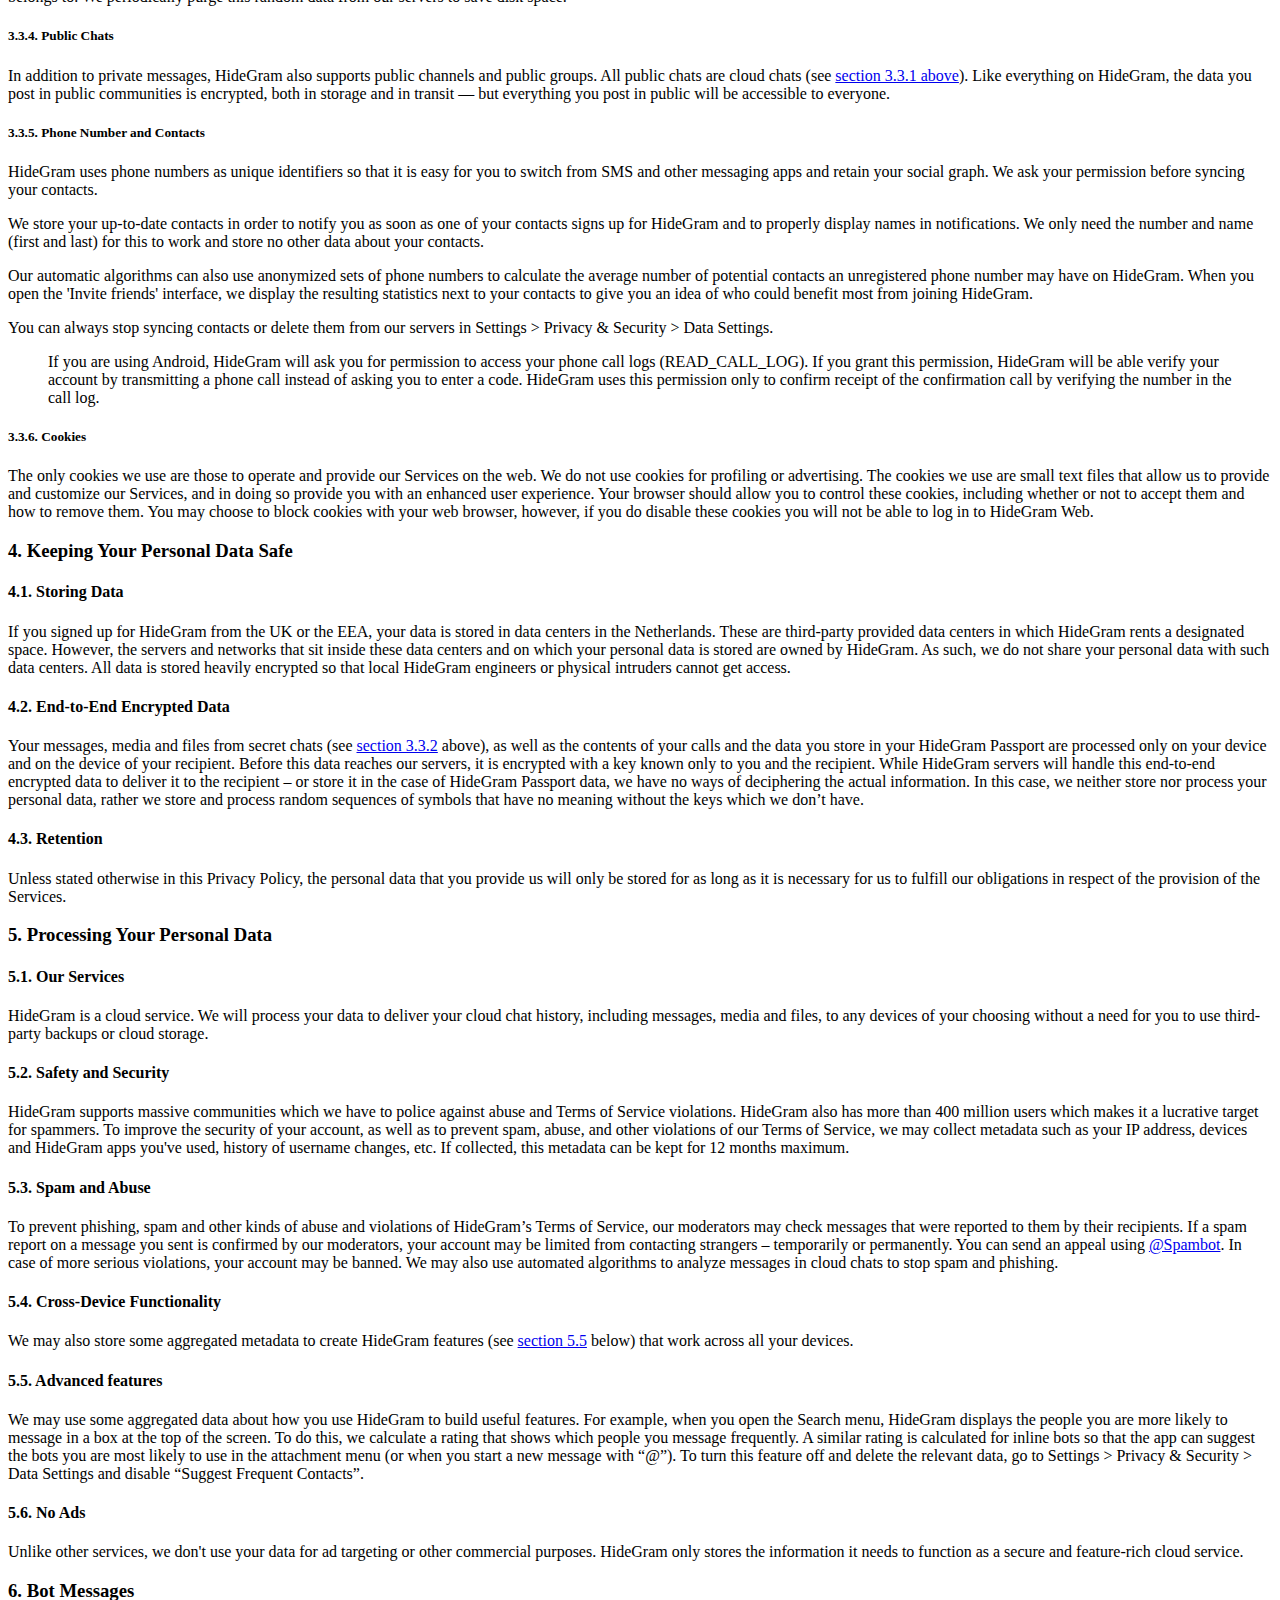
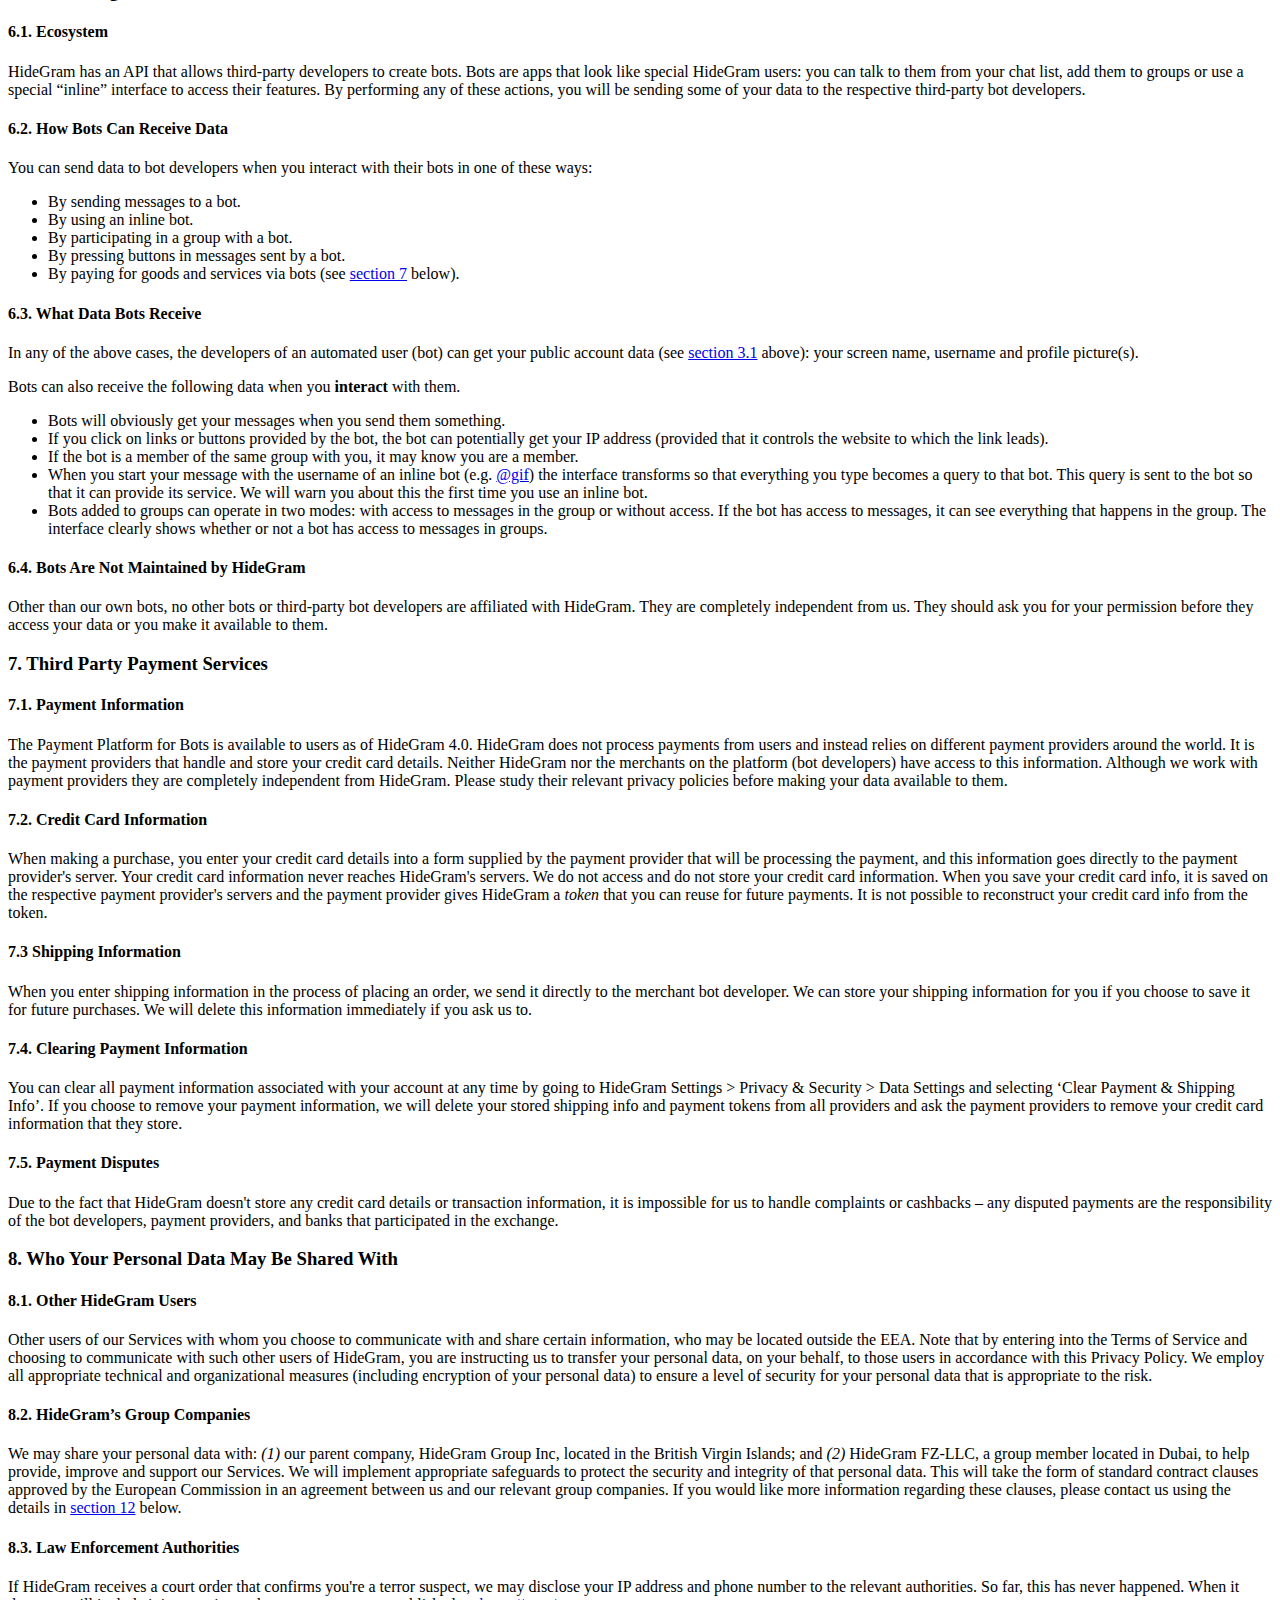
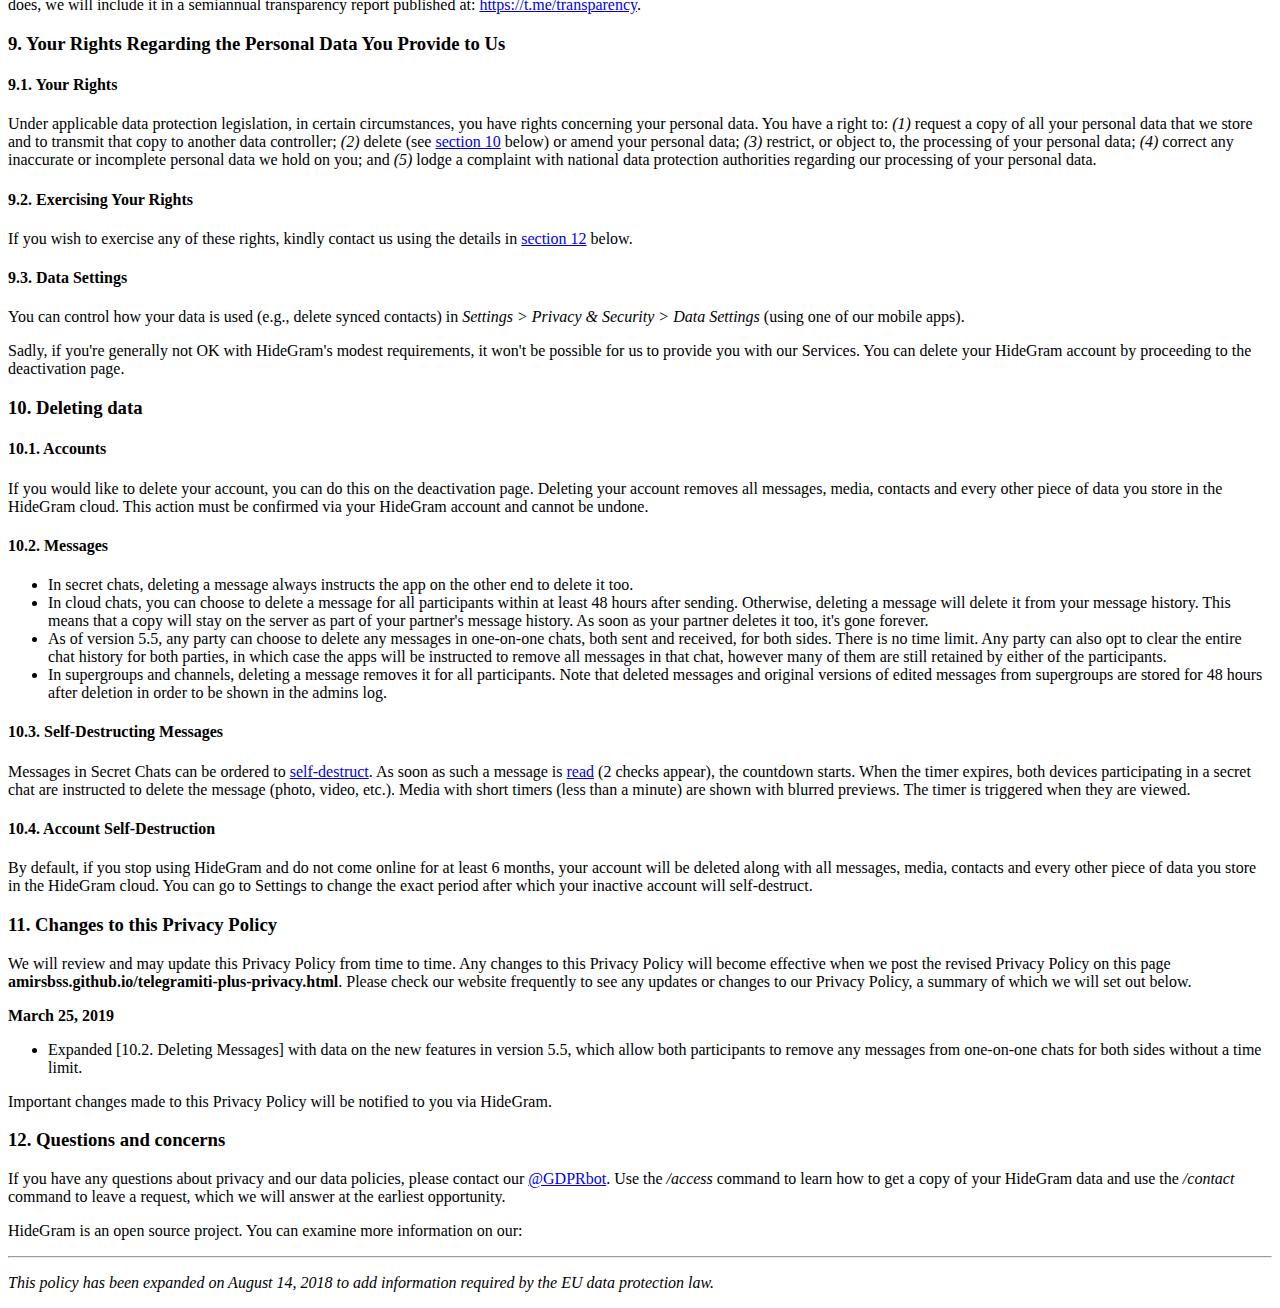
==== commit 02866244: "Update telegramiti-plus-privacy.html" ====
--- a/telegramiti-plus-privacy.html
+++ b/telegramiti-plus-privacy.html
@@ -3,13 +3,13 @@
 <html>
   <head>
     <meta charset="utf-8">
-    <title>Telegramiti Plus Privacy Policy</title>
+    <title>HideGram Privacy Policy</title>
     <meta name="viewport" content="width=device-width, initial-scale=1.0">
-    <meta property="og:title" content="Telegramiti Plus Privacy Policy">
+    <meta property="og:title" content="HideGram Privacy Policy">
     <meta property="og:image" content="">
-    <meta property="og:site_name" content="Telegramiti Plus">
+    <meta property="og:site_name" content="HideGram">
     <meta property="og:description" content="1. Introduction
-This Privacy Policy sets out how we, Telegramiti Plus Messenger Inc. (“Telegramiti Plus”), use and protect your personal…">
+This Privacy Policy sets out how we, HideGram Messenger Inc. (“HideGram”), use and protect your personal…">
     <style>
     </style>
   </head>
@@ -20,18 +20,18 @@
         <div class="tl_page">
           <div id="dev_page_content_wrap" class=" ">
   <div class="dev_page_bread_crumbs"></div>
-  <h1 id="dev_page_title" dir="auto">Telegramiti Plus Privacy Policy</h1>
+  <h1 id="dev_page_title" dir="auto">HideGram Privacy Policy</h1>
 
   <div id="dev_page_content" dir="auto"><!-- scroll_nav -->
 
 
 <h3><a class="anchor" name="1-introduction" href="#1-introduction"><i class="anchor-icon"></i></a>1. Introduction</h3>
-<p>This Privacy Policy sets out how we, Telegramiti Plus Messenger Inc. <strong>(“Telegramiti Plus”)</strong>, use and protect your personal data that you provide to us, or that is otherwise obtained or generated by us, in connection with your use of our cloud-based messaging services (the <strong>“Services”</strong>). For the purposes of this Privacy Policy, <strong>‘we’</strong>, <strong>‘us’</strong> and <strong>‘our’</strong> refers to Telegramiti Plus, and <strong>‘you’</strong> refers to you, the user of the Services.</p>
+<p>This Privacy Policy sets out how we, HideGram Messenger Inc. <strong>(“HideGram”)</strong>, use and protect your personal data that you provide to us, or that is otherwise obtained or generated by us, in connection with your use of our cloud-based messaging services (the <strong>“Services”</strong>). For the purposes of this Privacy Policy, <strong>‘we’</strong>, <strong>‘us’</strong> and <strong>‘our’</strong> refers to HideGram, and <strong>‘you’</strong> refers to you, the user of the Services.</p>
 <h4><a class="anchor" name="1-1-privacy-principles" href="#1-1-privacy-principles"><i class="anchor-icon"></i></a>1.1 Privacy Principles</h4>
-<p>Telegramiti Plus has two fundamental principles when it comes to collecting and processing private data:</p>
+<p>HideGram has two fundamental principles when it comes to collecting and processing private data:</p>
 <ul>
 <li>We don&#39;t use your data to show you ads.</li>
-<li>We only store the data that Telegramiti Plus needs to function as a secure and feature-rich messaging service.</li>
+<li>We only store the data that HideGram needs to function as a secure and feature-rich messaging service.</li>
 </ul>
 <h4><a class="anchor" name="1-2-terms-of-service" href="#1-2-terms-of-service"><i class="anchor-icon"></i></a>1.2. Terms of Service</h4>
 <p>This Privacy Policy forms part of our Terms of Service, which describes the terms under which you use our Services and which are available at TOS. This Privacy Policy should therefore be read in conjunction with those terms.</p>
@@ -46,58 +46,58 @@
 <li><a href="#9-your-rights-regarding-the-personal-data-you-provide-to-us">your rights regarding your personal data.</a></li>
 </ul>
 <h4><a class="anchor" name="1-4-eea-representative" href="#1-4-eea-representative"><i class="anchor-icon"></i></a>1.4. EEA Representative</h4>
-<p>If you live in a country in the <a href="https://en.wikipedia.org/wiki/European_Economic_Area">European Economic Area</a> (EEA), the Services are provided by Telegramiti Plus, which for the purposes of applicable data protection legislation is the data controller responsible for your personal data when you use our Services. However, as Telegramiti Plus is located outside the EEA, we have designated one of our EEA-based group companies, Telegramiti Plus UK Holdings Ltd (71-75 Shelton Street, Covent Garden, London, England, WC2H 9JQ), as a representative to whom you may direct any issues you have relating to our processing of your personal data. </p>
+<p>If you live in a country in the <a href="https://en.wikipedia.org/wiki/European_Economic_Area">European Economic Area</a> (EEA), the Services are provided by HideGram, which for the purposes of applicable data protection legislation is the data controller responsible for your personal data when you use our Services. However, as HideGram is located outside the EEA, we have designated one of our EEA-based group companies, HideGram UK Holdings Ltd (71-75 Shelton Street, Covent Garden, London, England, WC2H 9JQ), as a representative to whom you may direct any issues you have relating to our processing of your personal data. </p>
 <h3><a class="anchor" name="2-legal-ground-for-processing-your-personal-data" href="#2-legal-ground-for-processing-your-personal-data"><i class="anchor-icon"></i></a>2. Legal Ground for Processing Your Personal Data</h3>
 <p>We process your personal data on the ground that such processing is necessary to further our legitimate interests (including: <em>(1)</em> providing effective and innovative Services to our users; and <em>(2)</em> to detect, prevent or otherwise address fraud or security issues in respect of our provision of Services), unless those interests are overridden by your interest or fundamental rights and freedoms that require protections of personal data.</p>
 <h3><a class="anchor" name="3-what-personal-data-we-use" href="#3-what-personal-data-we-use"><i class="anchor-icon"></i></a>3. What Personal Data We Use</h3>
 <h4><a class="anchor" name="3-1-basic-account-data" href="#3-1-basic-account-data"><i class="anchor-icon"></i></a>3.1. Basic Account Data</h4>
-<p>Telegramiti Plus is a communication service. You provide your mobile number and basic account data (which may include profile name, profile picture and about information) to create a Telegramiti Plus account.</p>
-<p>To make it easier for your contacts and other people to reach you and recognize who you are, the screen name you choose, your profile pictures, and your username (should you choose to set one) on Telegramiti Plus are always public. We don&#39;t want to know your real name, gender, age or what you like. </p>
+<p>HideGram is a communication service. You provide your mobile number and basic account data (which may include profile name, profile picture and about information) to create a HideGram account.</p>
+<p>To make it easier for your contacts and other people to reach you and recognize who you are, the screen name you choose, your profile pictures, and your username (should you choose to set one) on HideGram are always public. We don&#39;t want to know your real name, gender, age or what you like. </p>
 <p>We do <strong>not</strong> require your screen name to be your real name. Note that users who have you in their contacts will see you by the name they saved and not by your screen name. This way your mother can have the public name &#39;Johnny Depp&#39; while appearing as &#39;Mom&#39; to you and as &#39;Boss&#39; to her underlings at work (or the other way around, depending on how these relationships are structured).</p>
 <h4><a class="anchor" name="3-2-your-e-mail-address" href="#3-2-your-e-mail-address"><i class="anchor-icon"></i></a>3.2. Your E-mail Address</h4>
-<p>When you enable 2-step-verification for your account or store documents using the Telegramiti Plus Passport feature, you can opt to set up a password recovery email. This address will only be used to send you a password recovery code if you forget it. That&#39;s right: no marketing or “we miss you” bullshit.</p>
+<p>When you enable 2-step-verification for your account or store documents using the HideGram Passport feature, you can opt to set up a password recovery email. This address will only be used to send you a password recovery code if you forget it. That&#39;s right: no marketing or “we miss you” bullshit.</p>
 <h4><a class="anchor" name="3-3-your-messages" href="#3-3-your-messages"><i class="anchor-icon"></i></a>3.3. Your Messages</h4>
 <h5><a class="anchor" name="3-3-1-cloud-chats" href="#3-3-1-cloud-chats"><i class="anchor-icon"></i></a>3.3.1. Cloud Chats</h5>
-<p>Telegramiti Plus is a cloud service. We store messages, photos, videos and documents from your <em>cloud chats</em> on our servers so that you can access your data from any of your devices anytime without having to rely on third-party backups. All data is stored heavily encrypted and the encryption keys in each case are stored in several other data centers in different jurisdictions. This way local engineers or physical intruders cannot get access to user data.</p>
+<p>HideGram is a cloud service. We store messages, photos, videos and documents from your <em>cloud chats</em> on our servers so that you can access your data from any of your devices anytime without having to rely on third-party backups. All data is stored heavily encrypted and the encryption keys in each case are stored in several other data centers in different jurisdictions. This way local engineers or physical intruders cannot get access to user data.</p>
 <h5><a class="anchor" name="3-3-2-secret-chats" href="#3-3-2-secret-chats"><i class="anchor-icon"></i></a>3.3.2. Secret Chats</h5>
 <p><em>Secret chats</em> use end-to-end encryption. This means that all data is encrypted with a key that only you and the recipient know. There is <strong>no way</strong> for us or anybody else without direct access to your device to learn what content is being sent in those messages. We do not store your secret chats on our servers. We also do not keep any logs for messages in secret chats, so after a short period of time we no longer know who or when you messaged via secret chats. For the same reasons secret chats are not available in the cloud — you can only access those messages from the device they were sent <em>to</em> or <em>from</em>.</p>
 <h5><a class="anchor" name="3-3-3-media-in-secret-chats" href="#3-3-3-media-in-secret-chats"><i class="anchor-icon"></i></a>3.3.3. Media in Secret Chats</h5>
-<p>When you send photos, videos or files via secret chats, before being uploaded, each item is encrypted with a separate key, not known to the server. This key and the file’s location are then encrypted again, this time with the secret chat’s key — and sent to your recipient. They can then download and decipher the file. This means that the file is technically on one of Telegramiti Plus’s servers, but it looks like a piece of random indecipherable garbage to everyone except for you and the recipient. We don’t know what this random data stands for and we have no idea which particular chat it belongs to. We periodically purge this random data from our servers to save disk space.</p>
+<p>When you send photos, videos or files via secret chats, before being uploaded, each item is encrypted with a separate key, not known to the server. This key and the file’s location are then encrypted again, this time with the secret chat’s key — and sent to your recipient. They can then download and decipher the file. This means that the file is technically on one of HideGram’s servers, but it looks like a piece of random indecipherable garbage to everyone except for you and the recipient. We don’t know what this random data stands for and we have no idea which particular chat it belongs to. We periodically purge this random data from our servers to save disk space.</p>
 <h5><a class="anchor" name="3-3-4-public-chats" href="#3-3-4-public-chats"><i class="anchor-icon"></i></a>3.3.4. Public Chats</h5>
-<p>In addition to private messages, Telegramiti Plus also supports public channels and public groups. All public chats are cloud chats (see <a href="#3-3-1-cloud-chats">section 3.3.1 above</a>). Like everything on Telegramiti Plus, the data you post in public communities is encrypted, both in storage and in transit — but everything you post in public will be accessible to everyone.</p>
+<p>In addition to private messages, HideGram also supports public channels and public groups. All public chats are cloud chats (see <a href="#3-3-1-cloud-chats">section 3.3.1 above</a>). Like everything on HideGram, the data you post in public communities is encrypted, both in storage and in transit — but everything you post in public will be accessible to everyone.</p>
 <h5><a class="anchor" name="3-3-5-phone-number-and-contacts" href="#3-3-5-phone-number-and-contacts"><i class="anchor-icon"></i></a>3.3.5. Phone Number and Contacts</h5>
-<p>Telegramiti Plus uses phone numbers as unique identifiers so that it is easy for you to switch from SMS and other messaging apps and retain your social graph. We ask your permission before syncing your contacts.</p>
-<p>We store your up-to-date contacts in order to notify you as soon as one of your contacts signs up for Telegramiti Plus and to properly display names in notifications. We only need the number and name (first and last) for this to work and store no other data about your contacts.</p>
-<p>Our automatic algorithms can also use anonymized sets of phone numbers to calculate the average number of potential contacts an unregistered phone number may have on Telegramiti Plus. When you open the &#39;Invite friends&#39; interface, we display the resulting statistics next to your contacts to give you an idea of who could benefit most from joining Telegramiti Plus. </p>
+<p>HideGram uses phone numbers as unique identifiers so that it is easy for you to switch from SMS and other messaging apps and retain your social graph. We ask your permission before syncing your contacts.</p>
+<p>We store your up-to-date contacts in order to notify you as soon as one of your contacts signs up for HideGram and to properly display names in notifications. We only need the number and name (first and last) for this to work and store no other data about your contacts.</p>
+<p>Our automatic algorithms can also use anonymized sets of phone numbers to calculate the average number of potential contacts an unregistered phone number may have on HideGram. When you open the &#39;Invite friends&#39; interface, we display the resulting statistics next to your contacts to give you an idea of who could benefit most from joining HideGram. </p>
 <p>You can always stop syncing contacts or delete them from our servers in Settings &gt; Privacy &amp; Security &gt; Data Settings.</p>
 <blockquote>
-<p>If you are using Android, Telegramiti Plus will ask you for permission to access your phone call logs (READ_CALL_LOG). If you grant this permission, Telegramiti Plus will be able verify your account by transmitting a phone call instead of asking you to enter a code. Telegramiti Plus uses this permission only to confirm receipt of the confirmation call by verifying the number in the call log.</p>
+<p>If you are using Android, HideGram will ask you for permission to access your phone call logs (READ_CALL_LOG). If you grant this permission, HideGram will be able verify your account by transmitting a phone call instead of asking you to enter a code. HideGram uses this permission only to confirm receipt of the confirmation call by verifying the number in the call log.</p>
 </blockquote>
 <h5><a class="anchor" name="3-3-6-cookies" href="#3-3-6-cookies"><i class="anchor-icon"></i></a>3.3.6. Cookies</h5>
-<p>The only cookies we use are those to operate and provide our Services on the web. We do not use cookies for profiling or advertising. The cookies we use are small text files that allow us to provide and customize our Services, and in doing so provide you with an enhanced user experience. Your browser should allow you to control these cookies, including whether or not to accept them and how to remove them. You may choose to block cookies with your web browser, however, if you do disable these cookies you will not be able to log in to Telegramiti Plus Web.</p>
+<p>The only cookies we use are those to operate and provide our Services on the web. We do not use cookies for profiling or advertising. The cookies we use are small text files that allow us to provide and customize our Services, and in doing so provide you with an enhanced user experience. Your browser should allow you to control these cookies, including whether or not to accept them and how to remove them. You may choose to block cookies with your web browser, however, if you do disable these cookies you will not be able to log in to HideGram Web.</p>
 <h3><a class="anchor" name="4-keeping-your-personal-data-safe" href="#4-keeping-your-personal-data-safe"><i class="anchor-icon"></i></a>4. Keeping Your Personal Data Safe</h3>
 <h4><a class="anchor" name="4-1-storing-data" href="#4-1-storing-data"><i class="anchor-icon"></i></a>4.1. Storing Data</h4>
-<p>If you signed up for Telegramiti Plus from the UK or the EEA, your data is stored in data centers in the Netherlands. These are third-party provided data centers in which Telegramiti Plus rents a designated space. However, the servers and networks that sit inside these data centers and on which your personal data is stored are owned by Telegramiti Plus. As such, we do not share your personal data with such data centers. All data is stored heavily encrypted so that local Telegramiti Plus engineers or physical intruders cannot get access.</p>
+<p>If you signed up for HideGram from the UK or the EEA, your data is stored in data centers in the Netherlands. These are third-party provided data centers in which HideGram rents a designated space. However, the servers and networks that sit inside these data centers and on which your personal data is stored are owned by HideGram. As such, we do not share your personal data with such data centers. All data is stored heavily encrypted so that local HideGram engineers or physical intruders cannot get access.</p>
 <h4><a class="anchor" name="4-2-end-to-end-encrypted-data" href="#4-2-end-to-end-encrypted-data"><i class="anchor-icon"></i></a>4.2. End-to-End Encrypted Data</h4>
-<p>Your messages, media and files from secret chats (see <a href="#3-3-2-secret-chats">section 3.3.2</a> above), as well as the contents of your calls and the data you store in your Telegramiti Plus Passport are processed only on your device and on the device of your recipient. Before this data reaches our servers, it is encrypted with a key known only to you and the recipient. While Telegramiti Plus servers will handle this end-to-end encrypted data to deliver it to the recipient – or store it in the case of Telegramiti Plus Passport data, we have no ways of deciphering the actual information. In this case, we neither store nor process your personal data, rather we store and process random sequences of symbols that have no meaning without the keys which we don’t have.</p>
+<p>Your messages, media and files from secret chats (see <a href="#3-3-2-secret-chats">section 3.3.2</a> above), as well as the contents of your calls and the data you store in your HideGram Passport are processed only on your device and on the device of your recipient. Before this data reaches our servers, it is encrypted with a key known only to you and the recipient. While HideGram servers will handle this end-to-end encrypted data to deliver it to the recipient – or store it in the case of HideGram Passport data, we have no ways of deciphering the actual information. In this case, we neither store nor process your personal data, rather we store and process random sequences of symbols that have no meaning without the keys which we don’t have.</p>
 <h4><a class="anchor" name="4-3-retention" href="#4-3-retention"><i class="anchor-icon"></i></a>4.3. Retention</h4>
 <p>Unless stated otherwise in this Privacy Policy, the personal data that you provide us will only be stored for as long as it is necessary for us to fulfill our obligations in respect of the provision of the Services.</p>
 <h3><a class="anchor" name="5-processing-your-personal-data" href="#5-processing-your-personal-data"><i class="anchor-icon"></i></a>5. Processing Your Personal Data</h3>
 <h4><a class="anchor" name="5-1-our-services" href="#5-1-our-services"><i class="anchor-icon"></i></a>5.1. Our Services</h4>
-<p>Telegramiti Plus is a cloud service. We will process your data to deliver your cloud chat history, including messages, media and files, to any devices of your choosing without a need for you to use third-party backups or cloud storage.</p>
+<p>HideGram is a cloud service. We will process your data to deliver your cloud chat history, including messages, media and files, to any devices of your choosing without a need for you to use third-party backups or cloud storage.</p>
 <h4><a class="anchor" name="5-2-safety-and-security" href="#5-2-safety-and-security"><i class="anchor-icon"></i></a>5.2. Safety and Security</h4>
-<p>Telegramiti Plus supports massive communities which we have to police against abuse and Terms of Service violations. Telegramiti Plus also has more than 400 million users which makes it a lucrative target for spammers. To improve the security of your account, as well as to prevent spam, abuse, and other violations of our Terms of Service, we may collect metadata such as your IP address, devices and Telegramiti Plus apps you&#39;ve used, history of username changes, etc. If collected, this metadata can be kept for 12 months maximum.</p>
+<p>HideGram supports massive communities which we have to police against abuse and Terms of Service violations. HideGram also has more than 400 million users which makes it a lucrative target for spammers. To improve the security of your account, as well as to prevent spam, abuse, and other violations of our Terms of Service, we may collect metadata such as your IP address, devices and HideGram apps you&#39;ve used, history of username changes, etc. If collected, this metadata can be kept for 12 months maximum.</p>
 <h4><a class="anchor" name="5-3-spam-and-abuse" href="#5-3-spam-and-abuse"><i class="anchor-icon"></i></a>5.3. Spam and Abuse</h4>
-<p>To prevent phishing, spam and other kinds of abuse and violations of Telegramiti Plus’s Terms of Service, our moderators may check messages that were reported to them by their recipients. If a spam report on a message you sent is confirmed by our moderators, your account may be limited from contacting strangers – temporarily or permanently. You can send an appeal using <a href="https://t.me/spambot">@Spambot</a>. In case of more serious violations, your account may be banned. We may also use automated algorithms to analyze messages in cloud chats to stop spam and phishing.</p>
+<p>To prevent phishing, spam and other kinds of abuse and violations of HideGram’s Terms of Service, our moderators may check messages that were reported to them by their recipients. If a spam report on a message you sent is confirmed by our moderators, your account may be limited from contacting strangers – temporarily or permanently. You can send an appeal using <a href="https://t.me/spambot">@Spambot</a>. In case of more serious violations, your account may be banned. We may also use automated algorithms to analyze messages in cloud chats to stop spam and phishing.</p>
 <h4><a class="anchor" name="5-4-cross-device-functionality" href="#5-4-cross-device-functionality"><i class="anchor-icon"></i></a>5.4. Cross-Device Functionality</h4>
-<p>We may also store some aggregated metadata to create Telegramiti Plus features (see <a href="#5-5-advanced-features">section 5.5</a> below) that work across all your devices.</p>
+<p>We may also store some aggregated metadata to create HideGram features (see <a href="#5-5-advanced-features">section 5.5</a> below) that work across all your devices.</p>
 <h4><a class="anchor" name="5-5-advanced-features" href="#5-5-advanced-features"><i class="anchor-icon"></i></a>5.5. Advanced features</h4>
-<p>We may use some aggregated data about how you use Telegramiti Plus to build useful features. For example, when you open the Search menu, Telegramiti Plus displays the people you are more likely to message in a box at the top of the screen. To do this, we calculate a rating that shows which people you message frequently. A similar rating is calculated for inline bots so that the app can suggest the bots you are most likely to use in the attachment menu (or when you start a new message with “@”). To turn this feature off and delete the relevant data, go to Settings &gt; Privacy &amp; Security &gt; Data Settings and disable “Suggest Frequent Contacts”.</p>
+<p>We may use some aggregated data about how you use HideGram to build useful features. For example, when you open the Search menu, HideGram displays the people you are more likely to message in a box at the top of the screen. To do this, we calculate a rating that shows which people you message frequently. A similar rating is calculated for inline bots so that the app can suggest the bots you are most likely to use in the attachment menu (or when you start a new message with “@”). To turn this feature off and delete the relevant data, go to Settings &gt; Privacy &amp; Security &gt; Data Settings and disable “Suggest Frequent Contacts”.</p>
 <h4><a class="anchor" name="5-6-no-ads" href="#5-6-no-ads"><i class="anchor-icon"></i></a>5.6. No Ads</h4>
-<p>Unlike other services, we don&#39;t use your data for ad targeting or other commercial purposes. Telegramiti Plus only stores the information it needs to function as a secure and feature-rich cloud service. </p>
+<p>Unlike other services, we don&#39;t use your data for ad targeting or other commercial purposes. HideGram only stores the information it needs to function as a secure and feature-rich cloud service. </p>
 <h3><a class="anchor" name="6-bot-messages" href="#6-bot-messages"><i class="anchor-icon"></i></a>6. Bot Messages</h3>
 <h4><a class="anchor" name="6-1-ecosystem" href="#6-1-ecosystem"><i class="anchor-icon"></i></a>6.1. Ecosystem</h4>
-<p>Telegramiti Plus has an API that allows third-party developers to create bots. Bots are apps that look like special Telegramiti Plus users: you can talk to them from your chat list, add them to groups or use a special “inline” interface to access their features. By performing any of these actions, you will be sending some of your data to the respective third-party bot developers.</p>
+<p>HideGram has an API that allows third-party developers to create bots. Bots are apps that look like special HideGram users: you can talk to them from your chat list, add them to groups or use a special “inline” interface to access their features. By performing any of these actions, you will be sending some of your data to the respective third-party bot developers.</p>
 <h4><a class="anchor" name="6-2-how-bots-can-receive-data" href="#6-2-how-bots-can-receive-data"><i class="anchor-icon"></i></a>6.2. How Bots Can Receive Data</h4>
 <p>You can send data to bot developers when you interact with their bots in one of these ways:</p>
 <ul>
@@ -117,30 +117,30 @@
 <li>When you start your message with the username of an inline bot (e.g. <a href="https://t.me/gif">@gif</a>) the interface transforms so that everything you type becomes a query to that bot. This query is sent to the bot so that it can provide its service. We will warn you about this the first time you use an inline bot.</li>
 <li>Bots added to groups can operate in two modes: with access to messages in the group or without access. If the bot has access to messages, it can see everything that happens in the group. The interface clearly shows whether or not a bot has access to messages in groups.</li>
 </ul>
-<h4><a class="anchor" name="6-4-bots-are-not-maintained-by-Telegramiti Plus" href="#6-4-bots-are-not-maintained-by-Telegramiti Plus"><i class="anchor-icon"></i></a>6.4. Bots Are Not Maintained by Telegramiti Plus</h4>
-<p>Other than our own bots, no other bots or third-party bot developers are affiliated with Telegramiti Plus. They are completely independent from us. They should ask you for your permission before they access your data or you make it available to them.</p>
+<h4><a class="anchor" name="6-4-bots-are-not-maintained-by-HideGram" href="#6-4-bots-are-not-maintained-by-HideGram"><i class="anchor-icon"></i></a>6.4. Bots Are Not Maintained by HideGram</h4>
+<p>Other than our own bots, no other bots or third-party bot developers are affiliated with HideGram. They are completely independent from us. They should ask you for your permission before they access your data or you make it available to them.</p>
 <!--####6.5. Bot Privacy Info
 
-We've asked bot developers to ensure that their bots can respond to the /privacy command, giving you information on what data the bot collects and stores. We also request that all third party bot developers meet the same regulatory-complaint privacy standards that Telegramiti Plus meets itself.-->
+We've asked bot developers to ensure that their bots can respond to the /privacy command, giving you information on what data the bot collects and stores. We also request that all third party bot developers meet the same regulatory-complaint privacy standards that HideGram meets itself.-->
 
 <h3><a class="anchor" name="7-third-party-payment-services" href="#7-third-party-payment-services"><i class="anchor-icon"></i></a>7. Third Party Payment Services</h3>
 <h4><a class="anchor" name="7-1-payment-information" href="#7-1-payment-information"><i class="anchor-icon"></i></a>7.1. Payment Information</h4>
-<p>The Payment Platform for Bots is available to users as of Telegramiti Plus 4.0. Telegramiti Plus does not process payments from users and instead relies on different payment providers around the world. It is the payment providers that handle and store your credit card details. Neither Telegramiti Plus nor the merchants on the platform (bot developers) have access to this information. Although we work with payment providers they are completely independent from Telegramiti Plus. Please study their relevant privacy policies before making your data available to them. </p>
+<p>The Payment Platform for Bots is available to users as of HideGram 4.0. HideGram does not process payments from users and instead relies on different payment providers around the world. It is the payment providers that handle and store your credit card details. Neither HideGram nor the merchants on the platform (bot developers) have access to this information. Although we work with payment providers they are completely independent from HideGram. Please study their relevant privacy policies before making your data available to them. </p>
 <h4><a class="anchor" name="7-2-credit-card-information" href="#7-2-credit-card-information"><i class="anchor-icon"></i></a>7.2. Credit Card Information</h4>
-<p>When making a purchase, you enter your credit card details into a form supplied by the payment provider that will be processing the payment, and this information goes directly to the payment provider&#39;s server. Your credit card information never reaches Telegramiti Plus&#39;s servers. We do not access and do not store your credit card information. When you save your credit card info, it is saved on the respective payment provider&#39;s servers and the payment provider gives Telegramiti Plus a <em>token</em> that you can reuse for future payments. It is not possible to reconstruct your credit card info from the token.</p>
+<p>When making a purchase, you enter your credit card details into a form supplied by the payment provider that will be processing the payment, and this information goes directly to the payment provider&#39;s server. Your credit card information never reaches HideGram&#39;s servers. We do not access and do not store your credit card information. When you save your credit card info, it is saved on the respective payment provider&#39;s servers and the payment provider gives HideGram a <em>token</em> that you can reuse for future payments. It is not possible to reconstruct your credit card info from the token.</p>
 <h4><a class="anchor" name="7-3-shipping-information" href="#7-3-shipping-information"><i class="anchor-icon"></i></a>7.3 Shipping Information</h4>
 <p>When you enter shipping information in the process of placing an order, we send it directly to the merchant bot developer. We can store your shipping information for you if you choose to save it for future purchases. We will delete this information immediately if you ask us to.</p>
 <h4><a class="anchor" name="7-4-clearing-payment-information" href="#7-4-clearing-payment-information"><i class="anchor-icon"></i></a>7.4. Clearing Payment Information</h4>
-<p>You can clear all payment information associated with your account at any time by going to Telegramiti Plus Settings &gt; Privacy &amp; Security &gt; Data Settings and selecting ‘Clear Payment &amp; Shipping Info’. If you choose to remove your payment information, we will delete your stored shipping info and payment tokens from all providers and ask the payment providers to remove your credit card information that they store.</p>
+<p>You can clear all payment information associated with your account at any time by going to HideGram Settings &gt; Privacy &amp; Security &gt; Data Settings and selecting ‘Clear Payment &amp; Shipping Info’. If you choose to remove your payment information, we will delete your stored shipping info and payment tokens from all providers and ask the payment providers to remove your credit card information that they store.</p>
 <h4><a class="anchor" name="7-5-payment-disputes" href="#7-5-payment-disputes"><i class="anchor-icon"></i></a>7.5. Payment Disputes</h4>
-<p>Due to the fact that Telegramiti Plus doesn&#39;t store any credit card details or transaction information, it is impossible for us to handle complaints or cashbacks – any disputed payments are the responsibility of the bot developers, payment providers, and banks that participated in the exchange.</p>
+<p>Due to the fact that HideGram doesn&#39;t store any credit card details or transaction information, it is impossible for us to handle complaints or cashbacks – any disputed payments are the responsibility of the bot developers, payment providers, and banks that participated in the exchange.</p>
 <h3><a class="anchor" name="8-who-your-personal-data-may-be-shared-with" href="#8-who-your-personal-data-may-be-shared-with"><i class="anchor-icon"></i></a>8. Who Your Personal Data May Be Shared With</h3>
-<h4><a class="anchor" name="8-1-other-Telegramiti Plus-users" href="#8-1-other-Telegramiti Plus-users"><i class="anchor-icon"></i></a>8.1. Other Telegramiti Plus Users</h4>
-<p>Other users of our Services with whom you choose to communicate with and share certain information, who may be located outside the EEA. Note that by entering into the Terms of Service and choosing to communicate with such other users of Telegramiti Plus, you are instructing us to transfer your personal data, on your behalf, to those users in accordance with this Privacy Policy. We employ all appropriate technical and organizational measures (including encryption of your personal data) to ensure a level of security for your personal data that is appropriate to the risk. </p>
-<h4><a class="anchor" name="8-2-Telegramiti Pluss-group-companies" href="#8-2-Telegramiti Pluss-group-companies"><i class="anchor-icon"></i></a>8.2. Telegramiti Plus’s Group Companies</h4>
-<p>We may share your personal data with: <em>(1)</em> our parent company, Telegramiti Plus Group Inc, located in the British Virgin Islands; and <em>(2)</em> Telegramiti Plus FZ-LLC, a group member located in Dubai, to help provide, improve and support our Services. We will implement appropriate safeguards to protect the security and integrity of that personal data. This will take the form of standard contract clauses approved by the European Commission in an agreement between us and our relevant group companies. If you would like more information regarding these clauses, please contact us using the details in <a href="#12-questions-and-concerns">section 12</a> below.</p>
+<h4><a class="anchor" name="8-1-other-HideGram-users" href="#8-1-other-HideGram-users"><i class="anchor-icon"></i></a>8.1. Other HideGram Users</h4>
+<p>Other users of our Services with whom you choose to communicate with and share certain information, who may be located outside the EEA. Note that by entering into the Terms of Service and choosing to communicate with such other users of HideGram, you are instructing us to transfer your personal data, on your behalf, to those users in accordance with this Privacy Policy. We employ all appropriate technical and organizational measures (including encryption of your personal data) to ensure a level of security for your personal data that is appropriate to the risk. </p>
+<h4><a class="anchor" name="8-2-HideGrams-group-companies" href="#8-2-HideGrams-group-companies"><i class="anchor-icon"></i></a>8.2. HideGram’s Group Companies</h4>
+<p>We may share your personal data with: <em>(1)</em> our parent company, HideGram Group Inc, located in the British Virgin Islands; and <em>(2)</em> HideGram FZ-LLC, a group member located in Dubai, to help provide, improve and support our Services. We will implement appropriate safeguards to protect the security and integrity of that personal data. This will take the form of standard contract clauses approved by the European Commission in an agreement between us and our relevant group companies. If you would like more information regarding these clauses, please contact us using the details in <a href="#12-questions-and-concerns">section 12</a> below.</p>
 <h4><a class="anchor" name="8-3-law-enforcement-authorities" href="#8-3-law-enforcement-authorities"><i class="anchor-icon"></i></a>8.3. Law Enforcement Authorities</h4>
-<p>If Telegramiti Plus receives a court order that confirms you&#39;re a terror suspect, we may disclose your IP address and phone number to the relevant authorities. So far, this has never happened. When it does, we will include it in a semiannual transparency report published at: <a href="https://t.me/transparency"><a href="https://t.me/transparency">https://t.me/transparency</a></a>.</p>
+<p>If HideGram receives a court order that confirms you&#39;re a terror suspect, we may disclose your IP address and phone number to the relevant authorities. So far, this has never happened. When it does, we will include it in a semiannual transparency report published at: <a href="https://t.me/transparency"><a href="https://t.me/transparency">https://t.me/transparency</a></a>.</p>
 <h3><a class="anchor" name="9-your-rights-regarding-the-personal-data-you-provide-to-us" href="#9-your-rights-regarding-the-personal-data-you-provide-to-us"><i class="anchor-icon"></i></a>9. Your Rights Regarding the Personal Data You Provide to Us</h3>
 <h4><a class="anchor" name="9-1-your-rights" href="#9-1-your-rights"><i class="anchor-icon"></i></a>9.1. Your Rights</h4>
 <p>Under applicable data protection legislation, in certain circumstances, you have rights concerning your personal data. You have a right to: <em>(1)</em> request a copy of all your personal data that we store and to transmit that copy to another data controller; <em>(2)</em> delete (see <a href="#10-deleting-data">section 10</a> below) or amend your personal data; <em>(3)</em> restrict, or object to, the processing of your personal data; <em>(4)</em> correct any inaccurate or incomplete personal data we hold on you; and <em>(5)</em> lodge a complaint with national data protection authorities regarding our processing of your personal data.</p>
@@ -148,10 +148,10 @@
 <p>If you wish to exercise any of these rights, kindly contact us using the details in <a href="#12-questions-and-concerns">section 12</a> below.</p>
 <h4><a class="anchor" name="9-3-data-settings" href="#9-3-data-settings"><i class="anchor-icon"></i></a>9.3. Data Settings</h4>
 <p>You can control how your data is used (e.g., delete synced contacts) in <em>Settings &gt; Privacy &amp; Security &gt; Data Settings</em> (using one of our mobile apps). </p>
-<p>Sadly, if you&#39;re generally not OK with Telegramiti Plus&#39;s modest requirements, it won&#39;t be possible for us to provide you with our Services. You can delete your Telegramiti Plus account by proceeding to the deactivation page.</p>
+<p>Sadly, if you&#39;re generally not OK with HideGram&#39;s modest requirements, it won&#39;t be possible for us to provide you with our Services. You can delete your HideGram account by proceeding to the deactivation page.</p>
 <h3><a class="anchor" name="10-deleting-data" href="#10-deleting-data"><i class="anchor-icon"></i></a>10. Deleting data</h3>
 <h4><a class="anchor" name="10-1-accounts" href="#10-1-accounts"><i class="anchor-icon"></i></a>10.1. Accounts</h4>
-<p>If you would like to delete your account, you can do this on the deactivation page. Deleting your account removes all messages, media, contacts and every other piece of data you store in the Telegramiti Plus cloud. This action must be confirmed via your Telegramiti Plus account and cannot be undone.</p>
+<p>If you would like to delete your account, you can do this on the deactivation page. Deleting your account removes all messages, media, contacts and every other piece of data you store in the HideGram cloud. This action must be confirmed via your HideGram account and cannot be undone.</p>
 <h4><a class="anchor" name="10-2-messages" href="#10-2-messages"><i class="anchor-icon"></i></a>10.2. Messages</h4>
 <ul>
 <li>In secret chats, deleting a message always instructs the app on the other end to delete it too.</li>
@@ -162,17 +162,17 @@
 <h4><a class="anchor" name="10-3-self-destructing-messages" href="#10-3-self-destructing-messages"><i class="anchor-icon"></i></a>10.3. Self-Destructing Messages</h4>
 <p>Messages in Secret Chats can be ordered to <a href="/faq#q-how-do-self-destructing-messages-work">self-destruct</a>. As soon as such a message is <a href="/faq#q-what-do-the-green-checks-mean">read</a> (2 checks appear), the countdown starts. When the timer expires, both devices participating in a secret chat are instructed to delete the message (photo, video, etc.). Media with short timers (less than a minute) are shown with blurred previews. The timer is triggered when they are viewed.</p>
 <h4><a class="anchor" name="10-4-account-self-destruction" href="#10-4-account-self-destruction"><i class="anchor-icon"></i></a>10.4. Account Self-Destruction</h4>
-<p>By default, if you stop using Telegramiti Plus and do not come online for at least 6 months, your account will be deleted along with all messages, media, contacts and every other piece of data you store in the Telegramiti Plus cloud. You can go to Settings to change the exact period after which your inactive account will self-destruct.</p>
+<p>By default, if you stop using HideGram and do not come online for at least 6 months, your account will be deleted along with all messages, media, contacts and every other piece of data you store in the HideGram cloud. You can go to Settings to change the exact period after which your inactive account will self-destruct.</p>
 <h3><a class="anchor" name="11-changes-to-this-privacy-policy" href="#11-changes-to-this-privacy-policy"><i class="anchor-icon"></i></a>11. Changes to this Privacy Policy</h3>
 <p>We will review and may update this Privacy Policy from time to time. Any changes to this Privacy Policy will become effective when we post the revised Privacy Policy on this page <strong>amirsbss.github.io/telegramiti-plus-privacy.html</strong>. Please check our website frequently to see any updates or changes to our Privacy Policy, a summary of which we will set out below. </p>
 <p><strong>March 25, 2019</strong></p>
 <ul>
 <li>Expanded [10.2. Deleting Messages] with data on the new features in version 5.5, which allow both participants to remove any messages from one-on-one chats for both sides without a time limit.</li>
 </ul>
-<p>Important changes made to this Privacy Policy will be notified to you via Telegramiti Plus. </p>
+<p>Important changes made to this Privacy Policy will be notified to you via HideGram. </p>
 <h3><a class="anchor" name="12-questions-and-concerns" href="#12-questions-and-concerns"><i class="anchor-icon"></i></a>12. Questions and concerns</h3>
-<p>If you have any questions about privacy and our data policies, please contact our <a href="https://t.me/gdprbot">@GDPRbot</a>. Use the <em>/access</em> command to learn how to get a copy of your Telegramiti Plus data and use the <em>/contact</em> command to leave a request, which we will answer at the earliest opportunity.</p>
-<p>Telegramiti Plus is an open source project. You can examine more information on our:</p>
+<p>If you have any questions about privacy and our data policies, please contact our <a href="https://t.me/gdprbot">@GDPRbot</a>. Use the <em>/access</em> command to learn how to get a copy of your HideGram data and use the <em>/contact</em> command to leave a request, which we will answer at the earliest opportunity.</p>
+<p>HideGram is an open source project. You can examine more information on our:</p>
 <hr>
 <p><em>This policy has been expanded on August 14, 2018 to add information required by the EU data protection law.</em></p>
 </div>
